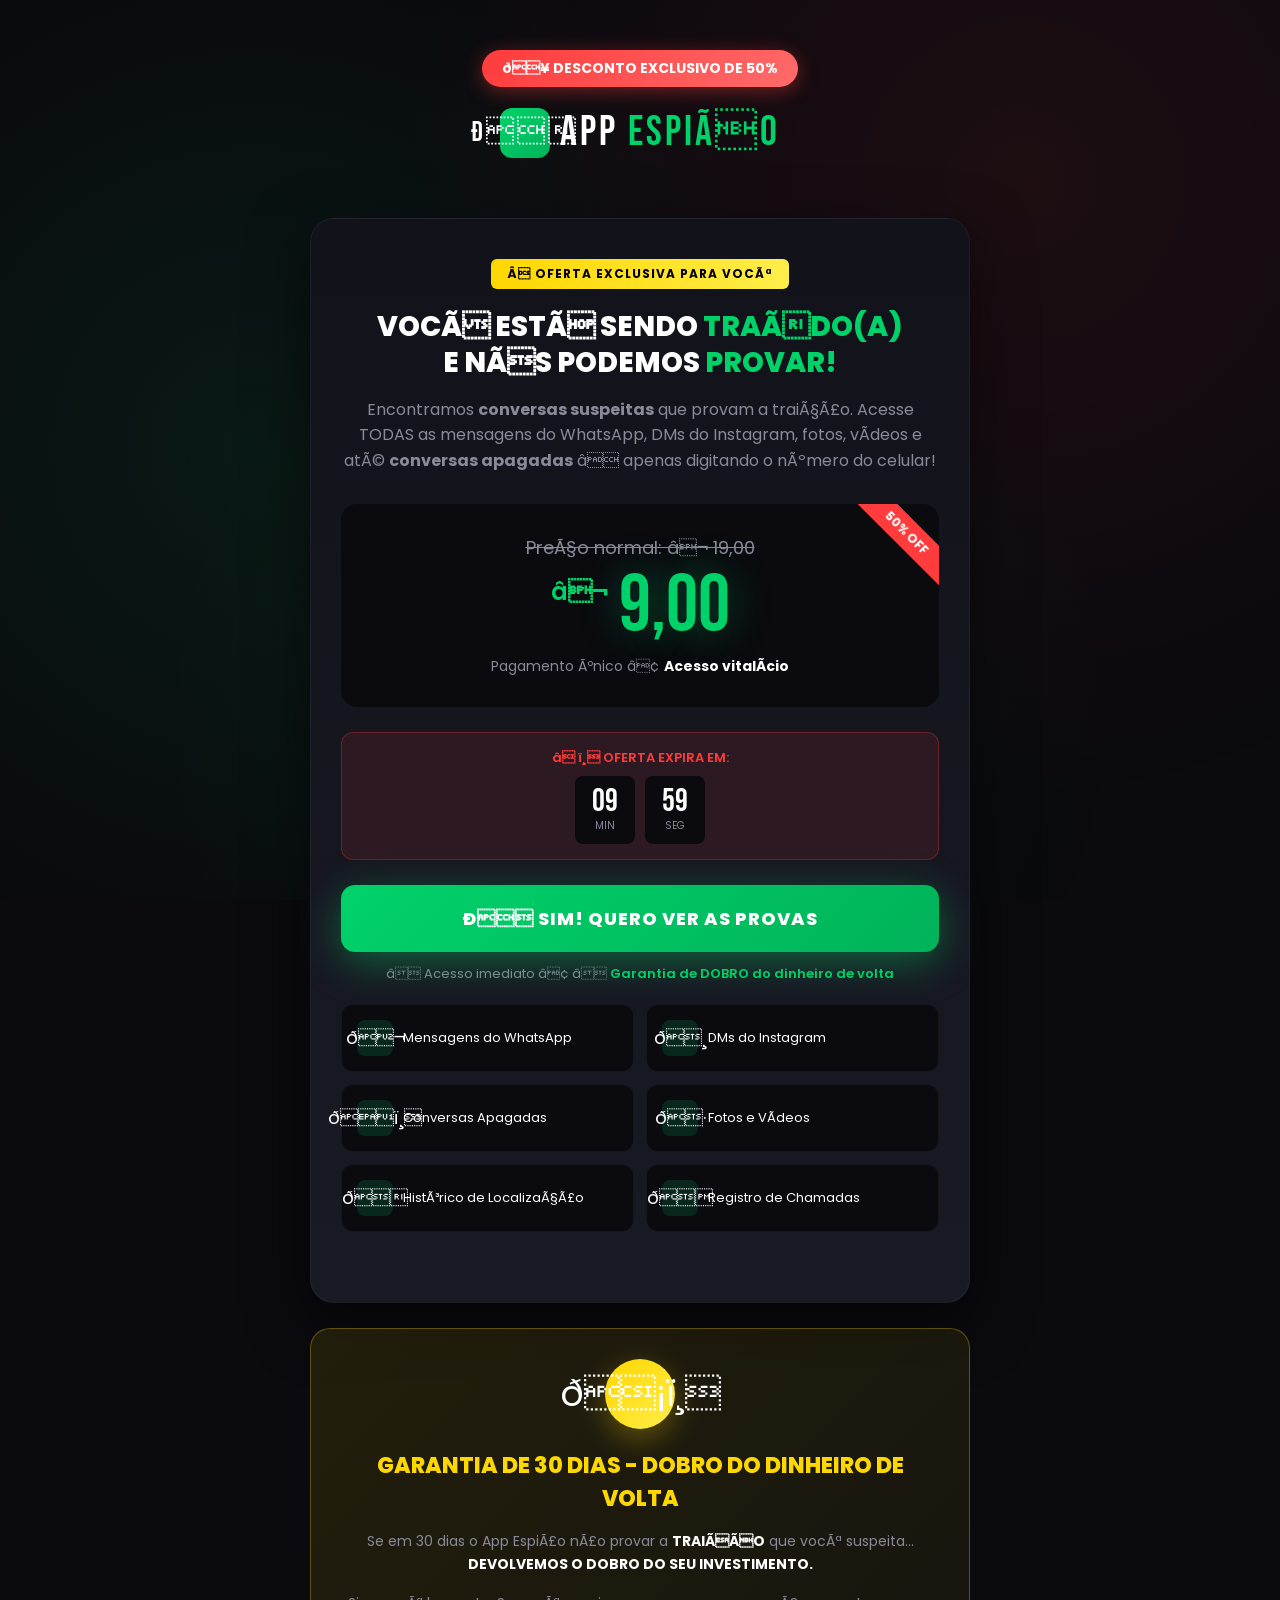
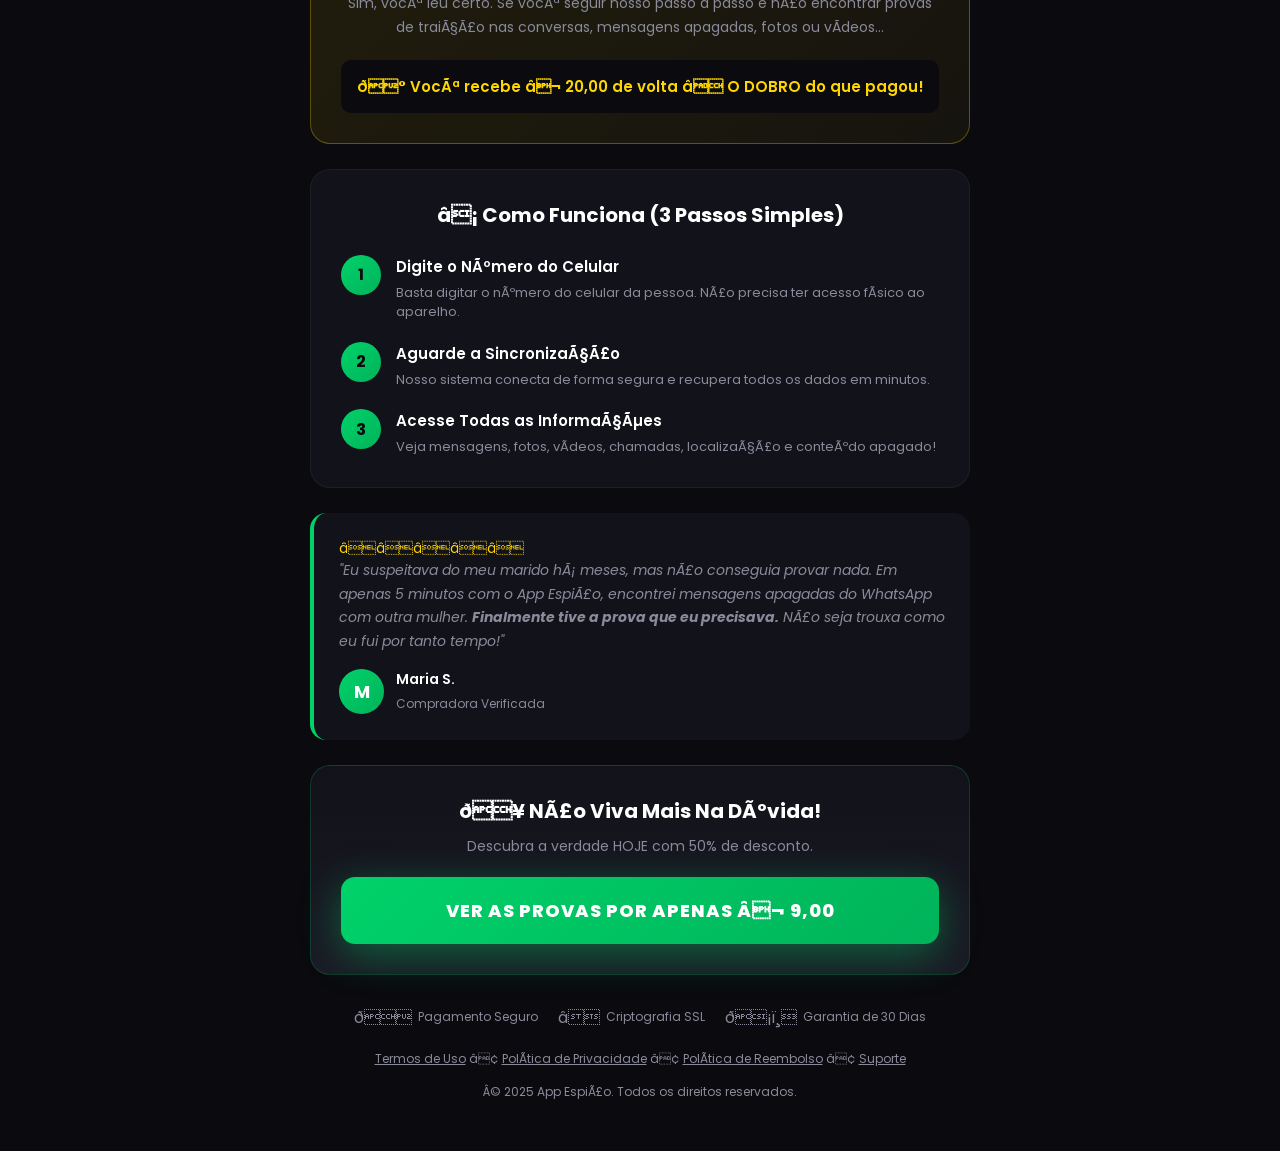
==== desconto.html @ e95f59a2 "Initial commit of site_analysis" ====
﻿
 <!DOCTYPE html>
<html lang="pt-BR">
<head>
    <meta charset="UTF-8">
    <meta name="viewport" content="width=device-width, initial-scale=1.0">
    <title>ð¥ 50% OFF - App EspiÃ£o | Oferta Por Tempo Limitado</title>
    <link rel="preconnect" href="https://fonts.googleapis.com">
    <link rel="preconnect" href="https://fonts.gstatic.com" crossorigin>
    <link href="https://fonts.googleapis.com/css2?family=Bebas+Neue&family=Poppins:wght@400;500;600;700;800&display=swap" rel="stylesheet">
   
   
      <!-- Google tag (gtag.js) -->
<script async src="https://www.googletagmanager.com/gtag/js?id=G-JLV1814EPE"></script>
<script>
  window.dataLayer = window.dataLayer || [];
  function gtag(){dataLayer.push(arguments);}
  gtag('js', new Date());

  gtag('config', 'G-7CRW4MH7WN');
</script>

<script>
  window.pixelId = "69290219f8b0ba1c16bf0085";
  var a = document.createElement("script");
  a.setAttribute("async", "");
  a.setAttribute("defer", "");
  a.setAttribute("src", "https://cdn.utmify.com.br/scripts/pixel/pixel.js");
  document.head.appendChild(a);
</script>



<!-----INICIO REDIRECT UTMIFY ---->
<script>
  // ALTERE O LINK PARA A PÃGINA QUE QUISER MOSTRAR QUANDO O USUÃRIO TENTAR SAIR
  const link = 'https://checkout.kashpay.com.br/checkout/checkout-1783351660184?src=RedirectPVDesconto';

  function setBackRedirect(url) {
    let urlBackRedirect = url;
    urlBackRedirect = urlBackRedirect =
      urlBackRedirect.trim() +
      (urlBackRedirect.indexOf('?') > 0 ? '&' : '?') +
      document.location.search.replace('?', '').toString();

    history.pushState({}, '', location.href);
    history.pushState({}, '', location.href);
    history.pushState({}, '', location.href);

    window.addEventListener('popstate', () => {
      console.log('onpopstate', urlBackRedirect);
      setTimeout(() => {
        location.href = urlBackRedirect;
      }, 1);
    });
  }

  setBackRedirect(link);
</script>
<!-----FIM REDIRECT UTMIFY ---->

   
   
   
    <style>
        * {
            margin: 0;
            padding: 0;
            box-sizing: border-box;
        }

        :root {
            --primary: #00d26a;
            --primary-dark: #00b35a;
            --secondary: #ff3b3b;
            --dark: #0a0a0f;
            --dark-2: #12121a;
            --dark-3: #1a1a25;
            --gold: #ffd700;
            --white: #ffffff;
            --gray: #8a8a9a;
        }

        body {
            font-family: 'Poppins', sans-serif;
            background: var(--dark);
            color: var(--white);
            min-height: 100vh;
            overflow-x: hidden;
        }

        /* Animated Background */
        .bg-pattern {
            position: fixed;
            top: 0;
            left: 0;
            width: 100%;
            height: 100%;
            background: 
                radial-gradient(circle at 20% 50%, rgba(0, 210, 106, 0.08) 0%, transparent 50%),
                radial-gradient(circle at 80% 20%, rgba(255, 59, 59, 0.08) 0%, transparent 50%),
                radial-gradient(circle at 50% 80%, rgba(0, 210, 106, 0.05) 0%, transparent 50%);
            pointer-events: none;
            z-index: 0;
        }

        .container {
            max-width: 700px;
            margin: 0 auto;
            padding: 20px;
            position: relative;
            z-index: 1;
        }

        /* Header Badge */
        .discount-badge {
            background: linear-gradient(135deg, var(--secondary) 0%, #ff6b6b 100%);
            color: var(--white);
            padding: 8px 20px;
            border-radius: 50px;
            font-size: 14px;
            font-weight: 700;
            display: inline-flex;
            align-items: center;
            gap: 8px;
            margin-bottom: 20px;
            animation: shake 2s infinite;
            box-shadow: 0 4px 20px rgba(255, 59, 59, 0.4);
        }

        @keyframes shake {
            0%, 100% { transform: rotate(-2deg); }
            50% { transform: rotate(2deg); }
        }

        /* Logo */
        .logo {
            font-family: 'Bebas Neue', sans-serif;
            font-size: 42px;
            letter-spacing: 3px;
            margin-bottom: 30px;
            display: flex;
            align-items: center;
            justify-content: center;
            gap: 10px;
        }

        .logo span {
            color: var(--primary);
        }

        .logo-icon {
            width: 50px;
            height: 50px;
            background: linear-gradient(135deg, var(--primary) 0%, var(--primary-dark) 100%);
            border-radius: 12px;
            display: flex;
            align-items: center;
            justify-content: center;
            font-size: 28px;
        }

        /* Main Card */
        .main-card {
            background: linear-gradient(180deg, var(--dark-2) 0%, var(--dark-3) 100%);
            border-radius: 24px;
            padding: 40px 30px;
            border: 1px solid rgba(255, 255, 255, 0.05);
            box-shadow: 0 20px 60px rgba(0, 0, 0, 0.5);
            text-align: center;
            margin-bottom: 25px;
        }

        .exclusive-tag {
            background: linear-gradient(90deg, var(--gold), #ffed4a, var(--gold));
            background-size: 200% auto;
            animation: shimmer 3s linear infinite;
            color: #000;
            padding: 6px 16px;
            border-radius: 6px;
            font-size: 12px;
            font-weight: 700;
            text-transform: uppercase;
            letter-spacing: 1px;
            display: inline-block;
            margin-bottom: 20px;
        }

        @keyframes shimmer {
            0% { background-position: 0% center; }
            100% { background-position: 200% center; }
        }

        .main-title {
            font-size: 28px;
            font-weight: 800;
            line-height: 1.3;
            margin-bottom: 15px;
        }

        .main-title .highlight {
            color: var(--primary);
            position: relative;
        }

        .subtitle {
            color: var(--gray);
            font-size: 16px;
            margin-bottom: 30px;
            line-height: 1.6;
        }

        /* Price Section */
        .price-section {
            background: var(--dark);
            border-radius: 16px;
            padding: 30px;
            margin-bottom: 25px;
            position: relative;
            overflow: hidden;
        }

        .price-section::before {
            content: '50% OFF';
            position: absolute;
            top: 15px;
            right: -35px;
            background: var(--secondary);
            color: white;
            padding: 5px 40px;
            font-size: 12px;
            font-weight: 700;
            transform: rotate(45deg);
        }

        .old-price {
            color: var(--gray);
            font-size: 18px;
            text-decoration: line-through;
            margin-bottom: 5px;
        }

        .new-price-container {
            display: flex;
            align-items: center;
            justify-content: center;
            gap: 10px;
            margin-bottom: 10px;
        }

        .currency {
            font-size: 24px;
            font-weight: 600;
            color: var(--primary);
            align-self: flex-start;
            margin-top: 8px;
        }

        .new-price {
            font-family: 'Bebas Neue', sans-serif;
            font-size: 80px;
            color: var(--primary);
            line-height: 1;
            text-shadow: 0 0 40px rgba(0, 210, 106, 0.4);
        }

        .price-info {
            color: var(--gray);
            font-size: 14px;
        }

        .price-info strong {
            color: var(--white);
        }

        /* Timer */
        .timer-section {
            background: rgba(255, 59, 59, 0.1);
            border: 1px solid rgba(255, 59, 59, 0.3);
            border-radius: 12px;
            padding: 15px 20px;
            margin-bottom: 25px;
        }

        .timer-label {
            color: var(--secondary);
            font-size: 13px;
            font-weight: 600;
            margin-bottom: 8px;
            display: flex;
            align-items: center;
            justify-content: center;
            gap: 6px;
        }

        .timer {
            display: flex;
            justify-content: center;
            gap: 10px;
        }

        .timer-block {
            background: var(--dark);
            padding: 10px 15px;
            border-radius: 8px;
            min-width: 60px;
        }

        .timer-number {
            font-family: 'Bebas Neue', sans-serif;
            font-size: 32px;
            color: var(--white);
            line-height: 1;
        }

        .timer-text {
            font-size: 10px;
            color: var(--gray);
            text-transform: uppercase;
        }

        /* CTA Button */
        .cta-container {
            margin-bottom: 20px;
        }

        .cta-button {
            display: block;
            width: 100%;
            background: linear-gradient(135deg, var(--primary) 0%, var(--primary-dark) 100%);
            color: var(--white);
            padding: 20px 30px;
            border-radius: 14px;
            font-size: 18px;
            font-weight: 800;
            text-decoration: none;
            text-transform: uppercase;
            letter-spacing: 1px;
            transition: all 0.3s ease;
            box-shadow: 0 10px 40px rgba(0, 210, 106, 0.4);
            animation: pulse 2s infinite;
            position: relative;
            overflow: hidden;
        }

        .cta-button::before {
            content: '';
            position: absolute;
            top: 0;
            left: -100%;
            width: 100%;
            height: 100%;
            background: linear-gradient(90deg, transparent, rgba(255, 255, 255, 0.3), transparent);
            animation: shine 2s infinite;
        }

        @keyframes shine {
            0% { left: -100%; }
            50%, 100% { left: 100%; }
        }

        @keyframes pulse {
            0%, 100% { transform: scale(1); }
            50% { transform: scale(1.02); }
        }

        .cta-button:hover {
            transform: scale(1.03);
            box-shadow: 0 15px 50px rgba(0, 210, 106, 0.5);
        }

        .cta-subtext {
            color: var(--gray);
            font-size: 13px;
            margin-top: 12px;
        }

        .cta-subtext span {
            color: var(--primary);
            font-weight: 600;
        }

        /* Features */
        .features {
            display: grid;
            grid-template-columns: repeat(2, 1fr);
            gap: 12px;
            margin-bottom: 30px;
        }

        .feature-item {
            background: var(--dark);
            padding: 15px;
            border-radius: 12px;
            display: flex;
            align-items: center;
            gap: 10px;
            font-size: 13px;
            border: 1px solid rgba(255, 255, 255, 0.05);
        }

        .feature-icon {
            width: 36px;
            height: 36px;
            background: rgba(0, 210, 106, 0.15);
            border-radius: 8px;
            display: flex;
            align-items: center;
            justify-content: center;
            font-size: 18px;
            flex-shrink: 0;
        }

        /* Guarantee Card */
        .guarantee-card {
            background: linear-gradient(135deg, rgba(255, 215, 0, 0.1) 0%, rgba(255, 215, 0, 0.05) 100%);
            border: 1px solid rgba(255, 215, 0, 0.3);
            border-radius: 20px;
            padding: 30px;
            text-align: center;
            margin-bottom: 25px;
        }

        .guarantee-icon {
            width: 70px;
            height: 70px;
            background: linear-gradient(135deg, var(--gold), #ffed4a);
            border-radius: 50%;
            display: flex;
            align-items: center;
            justify-content: center;
            font-size: 36px;
            margin: 0 auto 20px;
            box-shadow: 0 10px 30px rgba(255, 215, 0, 0.3);
        }

        .guarantee-title {
            font-size: 22px;
            font-weight: 800;
            margin-bottom: 15px;
            color: var(--gold);
        }

        .guarantee-text {
            color: var(--gray);
            font-size: 14px;
            line-height: 1.7;
        }

        .guarantee-text strong {
            color: var(--white);
        }

        .guarantee-highlight {
            background: var(--dark);
            border-radius: 10px;
            padding: 15px;
            margin-top: 20px;
            font-size: 15px;
            font-weight: 600;
            color: var(--gold);
        }

        /* How it works */
        .how-section {
            background: var(--dark-2);
            border-radius: 20px;
            padding: 30px;
            margin-bottom: 25px;
            border: 1px solid rgba(255, 255, 255, 0.05);
        }

        .how-title {
            font-size: 20px;
            font-weight: 700;
            margin-bottom: 25px;
            text-align: center;
        }

        .how-steps {
            display: flex;
            flex-direction: column;
            gap: 20px;
        }

        .step {
            display: flex;
            align-items: flex-start;
            gap: 15px;
        }

        .step-number {
            width: 40px;
            height: 40px;
            background: linear-gradient(135deg, var(--primary), var(--primary-dark));
            border-radius: 50%;
            display: flex;
            align-items: center;
            justify-content: center;
            font-weight: 700;
            font-size: 16px;
            color: var(--dark);
            flex-shrink: 0;
        }

        .step-content h4 {
            font-size: 15px;
            font-weight: 600;
            margin-bottom: 5px;
        }

        .step-content p {
            color: var(--gray);
            font-size: 13px;
            line-height: 1.5;
        }

        /* Testimonial */
        .testimonial {
            background: var(--dark-2);
            border-radius: 16px;
            padding: 25px;
            margin-bottom: 25px;
            border-left: 4px solid var(--primary);
        }

        .testimonial-text {
            font-style: italic;
            color: var(--gray);
            font-size: 14px;
            line-height: 1.7;
            margin-bottom: 15px;
        }

        .testimonial-author {
            display: flex;
            align-items: center;
            gap: 12px;
        }

        .author-avatar {
            width: 45px;
            height: 45px;
            background: linear-gradient(135deg, var(--primary), var(--primary-dark));
            border-radius: 50%;
            display: flex;
            align-items: center;
            justify-content: center;
            font-weight: 700;
            font-size: 18px;
        }

        .author-info h5 {
            font-size: 14px;
            font-weight: 600;
        }

        .author-info span {
            color: var(--gray);
            font-size: 12px;
        }

        .stars {
            color: var(--gold);
            font-size: 14px;
        }

        /* Bottom CTA */
        .bottom-cta {
            background: linear-gradient(180deg, var(--dark-2), var(--dark-3));
            border-radius: 20px;
            padding: 30px;
            text-align: center;
            border: 1px solid rgba(0, 210, 106, 0.2);
        }

        .bottom-cta h3 {
            font-size: 20px;
            margin-bottom: 10px;
        }

        .bottom-cta p {
            color: var(--gray);
            font-size: 14px;
            margin-bottom: 20px;
        }

        /* Footer */
        .footer {
            text-align: center;
            padding: 30px 20px;
            color: var(--gray);
            font-size: 12px;
        }

        .footer a {
            color: var(--gray);
            text-decoration: underline;
        }

        .secure-badges {
            display: flex;
            justify-content: center;
            gap: 20px;
            margin-bottom: 20px;
            flex-wrap: wrap;
        }

        .badge {
            display: flex;
            align-items: center;
            gap: 6px;
            font-size: 12px;
            color: var(--gray);
        }

        .badge-icon {
            font-size: 16px;
        }

        /* Responsive */
        @media (max-width: 600px) {
            .container {
                padding: 15px;
            }

            .main-card {
                padding: 30px 20px;
            }

            .main-title {
                font-size: 24px;
            }

            .new-price {
                font-size: 60px;
            }

            .features {
                grid-template-columns: 1fr;
            }

            .timer-block {
                padding: 8px 12px;
                min-width: 50px;
            }

            .timer-number {
                font-size: 26px;
            }

            .cta-button {
                padding: 18px 25px;
                font-size: 16px;
            }
        }
    </style>
</head>
<body>
    <div class="bg-pattern"></div>

    <div class="container">
        <!-- Header -->
        <header style="text-align: center; padding: 30px 0;">
            <div class="discount-badge">
                ð¥ DESCONTO EXCLUSIVO DE 50%
            </div>
            <div class="logo">
                <div class="logo-icon">ð</div>
                APP<span>ESPIÃO</span>
            </div>
        </header>

        <!-- Main Card -->
        <div class="main-card">
            <div class="exclusive-tag">â­ Oferta exclusiva para vocÃª</div>
            
            <h1 class="main-title">
                VOCÃ ESTÃ SENDO <span class="highlight">TRAÃDO(A)</span><br>
                E NÃS PODEMOS <span class="highlight">PROVAR!</span>
            </h1>
            
            <p class="subtitle">
                Encontramos <strong>conversas suspeitas</strong> que provam a traiÃ§Ã£o. Acesse TODAS as mensagens do WhatsApp, DMs do Instagram, fotos, vÃ­deos e atÃ© <strong>conversas apagadas</strong> â apenas digitando o nÃºmero do celular!
            </p>

            <!-- Price Section -->
            <div class="price-section">
                <div class="old-price">PreÃ§o normal: â¬ 19,00</div>
                <div class="new-price-container">
                    <span class="currency">â¬</span>
                    <span class="new-price">9,00</span>
                </div>
                <div class="price-info">
                    Pagamento Ãºnico â¢ <strong>Acesso vitalÃ­cio</strong>
                </div>
            </div>

            <!-- Timer -->
            <div class="timer-section">
                <div class="timer-label">
                    â ï¸ OFERTA EXPIRA EM:
                </div>
                <div class="timer">
                    <div class="timer-block">
                        <div class="timer-number" id="minutes">09</div>
                        <div class="timer-text">Min</div>
                    </div>
                    <div class="timer-block">
                        <div class="timer-number" id="seconds">59</div>
                        <div class="timer-text">Seg</div>
                    </div>
                </div>
            </div>

            <!-- CTA Button -->
            <div class="cta-container">
                <a href="https://checkout.kashpay.com.br/checkout/checkout-1783351660184?ref=Desconto" class="cta-button">
                    ð SIM! QUERO VER AS PROVAS
                </a>
                <p class="cta-subtext">
                    â Acesso imediato â¢ â <span>Garantia de DOBRO do dinheiro de volta</span>
                </p>
            </div>

            <!-- Features -->
            <div class="features">
                <div class="feature-item">
                    <div class="feature-icon">ð¬</div>
                    <span>Mensagens do WhatsApp</span>
                </div>
                <div class="feature-item">
                    <div class="feature-icon">ð¸</div>
                    <span>DMs do Instagram</span>
                </div>
                <div class="feature-item">
                    <div class="feature-icon">ðï¸</div>
                    <span>Conversas Apagadas</span>
                </div>
                <div class="feature-item">
                    <div class="feature-icon">ð·</div>
                    <span>Fotos e VÃ­deos</span>
                </div>
                <div class="feature-item">
                    <div class="feature-icon">ð</div>
                    <span>HistÃ³rico de LocalizaÃ§Ã£o</span>
                </div>
                <div class="feature-item">
                    <div class="feature-icon">ð</div>
                    <span>Registro de Chamadas</span>
                </div>
            </div>
        </div>

        <!-- Guarantee Card -->
        <div class="guarantee-card">
            <div class="guarantee-icon">ð¡ï¸</div>
            <h3 class="guarantee-title">GARANTIA DE 30 DIAS - DOBRO DO DINHEIRO DE VOLTA</h3>
            <p class="guarantee-text">
                Se em 30 dias o App EspiÃ£o nÃ£o provar a <strong>TRAIÃÃO</strong> que vocÃª suspeita... 
                <strong>DEVOLVEMOS O DOBRO DO SEU INVESTIMENTO.</strong>
            </p>
            <p class="guarantee-text" style="margin-top: 15px;">
                Sim, vocÃª leu certo. Se vocÃª seguir nosso passo a passo e nÃ£o encontrar provas de traiÃ§Ã£o nas conversas, mensagens apagadas, fotos ou vÃ­deos...
            </p>
            <div class="guarantee-highlight">
                ð° VocÃª recebe â¬ 20,00 de volta â O DOBRO do que pagou!
            </div>
        </div>

        <!-- How it Works -->
        <div class="how-section">
            <h3 class="how-title">â¡ Como Funciona (3 Passos Simples)</h3>
            <div class="how-steps">
                <div class="step">
                    <div class="step-number">1</div>
                    <div class="step-content">
                        <h4>Digite o NÃºmero do Celular</h4>
                        <p>Basta digitar o nÃºmero do celular da pessoa. NÃ£o precisa ter acesso fÃ­sico ao aparelho.</p>
                    </div>
                </div>
                <div class="step">
                    <div class="step-number">2</div>
                    <div class="step-content">
                        <h4>Aguarde a SincronizaÃ§Ã£o</h4>
                        <p>Nosso sistema conecta de forma segura e recupera todos os dados em minutos.</p>
                    </div>
                </div>
                <div class="step">
                    <div class="step-number">3</div>
                    <div class="step-content">
                        <h4>Acesse Todas as InformaÃ§Ãµes</h4>
                        <p>Veja mensagens, fotos, vÃ­deos, chamadas, localizaÃ§Ã£o e conteÃºdo apagado!</p>
                    </div>
                </div>
            </div>
        </div>

        <!-- Testimonial -->
        <div class="testimonial">
            <div class="stars">âââââ</div>
            <p class="testimonial-text">
                "Eu suspeitava do meu marido hÃ¡ meses, mas nÃ£o conseguia provar nada. Em apenas 5 minutos com o App EspiÃ£o, encontrei mensagens apagadas do WhatsApp com outra mulher. <strong>Finalmente tive a prova que eu precisava.</strong> NÃ£o seja trouxa como eu fui por tanto tempo!"
            </p>
            <div class="testimonial-author">
                <div class="author-avatar">M</div>
                <div class="author-info">
                    <h5>Maria S.</h5>
                    <span>Compradora Verificada</span>
                </div>
            </div>
        </div>

        <!-- Bottom CTA -->
        <div class="bottom-cta">
            <h3>ð¥ NÃ£o Viva Mais Na DÃºvida!</h3>
            <p>Descubra a verdade HOJE com 50% de desconto.</p>
            <a href="https://checkout.kashpay.com.br/checkout/checkout-1783351660184?ref=Desconto" class="cta-button">
                VER AS PROVAS POR APENAS â¬ 9,00
            </a>
        </div>

        <!-- Footer -->
        <footer class="footer">
            <div class="secure-badges">
                <div class="badge">
                    <span class="badge-icon">ð</span>
                    Pagamento Seguro
                </div>
                <div class="badge">
                    <span class="badge-icon">â</span>
                    Criptografia SSL
                </div>
                <div class="badge">
                    <span class="badge-icon">ð¡ï¸</span>
                    Garantia de 30 Dias
                </div>
            </div>
            <p>
                <a href="#">Termos de Uso</a> â¢ 
                <a href="#">PolÃ­tica de Privacidade</a> â¢ 
                <a href="#">PolÃ­tica de Reembolso</a> â¢ 
                <a href="#">Suporte</a>
            </p>
            <p style="margin-top: 15px;">
                Â© 2025 App EspiÃ£o. Todos os direitos reservados.
            </p>
        </footer>
    </div>

    <!-- Popup Overlay -->
    <div class="popup-overlay" id="popupOverlay">
        <div class="popup-container">
            <div class="popup-alert-badge">
                â ï¸ ALERTA URGENTE
            </div>
            <div class="popup-icon">
                ð¨
            </div>
            <h2 class="popup-title">
                VOCÃ ESTÃ SENDO<br>TRAÃDO(A)!
            </h2>
            <div class="popup-message-count">
                <span class="count-number">+10</span>
                <span class="count-text">Mensagens que PROVAM A TRAIÃÃO</span>
            </div>
            <p class="popup-text">
                Encontramos <strong>mais de 10 conversas</strong> que confirmam suas suspeitas. <strong>A prova estÃ¡ bem aqui.</strong>
            </p>
            <div class="popup-warning">
                <span class="warning-icon">ð</span>
                <span>VocÃª estÃ¡ sendo <strong>ENGANADO(A)</strong> agora mesmo...</span>
            </div>
            <p class="popup-subtext">
                Pare de ser trouxa! <strong>Veja as provas AGORA</strong> antes que apaguem tudo e escondam as evidÃªncias!
            </p>
            <a href="https://checkout.kashpay.com.br/checkout/checkout-1783351660184?ref=DescontoPopUp" class="popup-cta" onclick="closePopup()">
                ð VER AS PROVAS AGORA - â¬ 5,00
            </a>
            <p class="popup-discount">
                ð¥ 50% OFF â VÃ¡lido apenas nos prÃ³ximos minutos!
            </p>
            <button class="popup-close" onclick="closePopup()">
                Talvez depois
            </button>
        </div>
    </div>

    <style>
        /* Popup Styles */
        .popup-overlay {
            display: none;
            position: fixed;
            top: 0;
            left: 0;
            width: 100%;
            height: 100%;
            background: rgba(0, 0, 0, 0.9);
            z-index: 9999;
            justify-content: center;
            align-items: center;
            padding: 20px;
            animation: fadeIn 0.3s ease;
        }

        .popup-overlay.active {
            display: flex;
        }

        @keyframes fadeIn {
            from { opacity: 0; }
            to { opacity: 1; }
        }

        .popup-container {
            background: linear-gradient(180deg, #1a1a25 0%, #12121a 100%);
            border-radius: 24px;
            padding: 35px 25px;
            max-width: 420px;
            width: 100%;
            text-align: center;
            border: 2px solid var(--secondary);
            box-shadow: 0 0 60px rgba(255, 59, 59, 0.3);
            animation: popupSlide 0.4s ease;
            position: relative;
            overflow: hidden;
        }

        .popup-container::before {
            content: '';
            position: absolute;
            top: 0;
            left: 0;
            width: 100%;
            height: 4px;
            background: linear-gradient(90deg, var(--secondary), #ff6b6b, var(--secondary));
            background-size: 200% auto;
            animation: shimmer 2s linear infinite;
        }

        @keyframes popupSlide {
            from { 
                opacity: 0;
                transform: scale(0.8) translateY(-30px);
            }
            to { 
                opacity: 1;
                transform: scale(1) translateY(0);
            }
        }

        .popup-alert-badge {
            background: var(--secondary);
            color: white;
            padding: 6px 16px;
            border-radius: 50px;
            font-size: 11px;
            font-weight: 700;
            letter-spacing: 1px;
            display: inline-block;
            margin-bottom: 20px;
            animation: blink 1s infinite;
        }

        @keyframes blink {
            0%, 100% { opacity: 1; }
            50% { opacity: 0.6; }
        }

        .popup-icon {
            font-size: 60px;
            margin-bottom: 15px;
            animation: shake 0.5s infinite;
        }

        @keyframes shake {
            0%, 100% { transform: rotate(-5deg); }
            50% { transform: rotate(5deg); }
        }

        .popup-title {
            font-size: 24px;
            font-weight: 800;
            color: var(--secondary);
            margin-bottom: 20px;
            line-height: 1.2;
        }

        .popup-message-count {
            background: rgba(255, 59, 59, 0.15);
            border: 1px solid rgba(255, 59, 59, 0.3);
            border-radius: 12px;
            padding: 15px;
            margin-bottom: 20px;
            display: flex;
            flex-direction: column;
            gap: 5px;
        }

        .count-number {
            font-family: 'Bebas Neue', sans-serif;
            font-size: 48px;
            color: var(--secondary);
            line-height: 1;
        }

        .count-text {
            color: var(--gray);
            font-size: 14px;
        }

        .popup-text {
            color: var(--gray);
            font-size: 14px;
            line-height: 1.6;
            margin-bottom: 15px;
        }

        .popup-text strong {
            color: var(--white);
        }

        .popup-warning {
            background: rgba(255, 215, 0, 0.1);
            border: 1px solid rgba(255, 215, 0, 0.3);
            border-radius: 10px;
            padding: 12px 15px;
            margin-bottom: 15px;
            display: flex;
            align-items: center;
            justify-content: center;
            gap: 10px;
            font-size: 14px;
            color: var(--gold);
        }

        .warning-icon {
            font-size: 20px;
        }

        .popup-subtext {
            color: var(--white);
            font-size: 15px;
            margin-bottom: 25px;
            line-height: 1.5;
        }

        .popup-cta {
            display: block;
            width: 100%;
            background: linear-gradient(135deg, var(--primary) 0%, var(--primary-dark) 100%);
            color: var(--white);
            padding: 18px 25px;
            border-radius: 12px;
            font-size: 16px;
            font-weight: 800;
            text-decoration: none;
            text-transform: uppercase;
            letter-spacing: 0.5px;
            transition: all 0.3s ease;
            box-shadow: 0 10px 40px rgba(0, 210, 106, 0.4);
            animation: pulse 2s infinite;
        }

        .popup-cta:hover {
            transform: scale(1.03);
            box-shadow: 0 15px 50px rgba(0, 210, 106, 0.5);
        }

        .popup-discount {
            color: var(--secondary);
            font-size: 13px;
            font-weight: 600;
            margin-top: 12px;
            margin-bottom: 15px;
        }

        .popup-close {
            background: none;
            border: none;
            color: var(--gray);
            font-size: 13px;
            cursor: pointer;
            padding: 10px;
            transition: color 0.3s ease;
            text-decoration: underline;
        }

        .popup-close:hover {
            color: var(--white);
        }

        /* Mobile adjustments for popup */
        @media (max-width: 480px) {
            .popup-container {
                padding: 25px 20px;
            }

            .popup-title {
                font-size: 20px;
            }

            .count-number {
                font-size: 40px;
            }

            .popup-icon {
                font-size: 50px;
            }
        }
    </style>

    <!-- Timer Script -->
    <script>
        // Popup Functions
        let popupShown = false;

        function showPopup() {
            if (!popupShown) {
                document.getElementById('popupOverlay').classList.add('active');
                document.body.style.overflow = 'hidden';
                popupShown = true;
            }
        }

        function closePopup() {
            document.getElementById('popupOverlay').classList.remove('active');
            document.body.style.overflow = 'auto';
        }

        // Show popup after 30 seconds
        setTimeout(showPopup, 30000);

        // Close popup when clicking outside
        document.getElementById('popupOverlay').addEventListener('click', function(e) {
            if (e.target === this) {
                closePopup();
            }
        });

        // Close popup with ESC key
        document.addEventListener('keydown', function(e) {
            if (e.key === 'Escape') {
                closePopup();
            }
        });

        // Countdown Timer
        let totalSeconds = 10 * 60; // 10 minutes

        function updateTimer() {
            const minutes = Math.floor(totalSeconds / 60);
            const seconds = totalSeconds % 60;

            document.getElementById('minutes').textContent = minutes.toString().padStart(2, '0');
            document.getElementById('seconds').textContent = seconds.toString().padStart(2, '0');

            if (totalSeconds > 0) {
                totalSeconds--;
            } else {
                // Reset timer or redirect
                totalSeconds = 10 * 60;
            }
        }

        // Update every second
        setInterval(updateTimer, 1000);
        updateTimer();

        // Smooth scroll for anchor links
        document.querySelectorAll('a[href^="#"]').forEach(anchor => {
            anchor.addEventListener('click', function (e) {
                e.preventDefault();
                const target = document.querySelector(this.getAttribute('href'));
                if (target) {
                    target.scrollIntoView({
                        behavior: 'smooth'
                    });
                }
            });
        });
    </script>
</body>
</html>
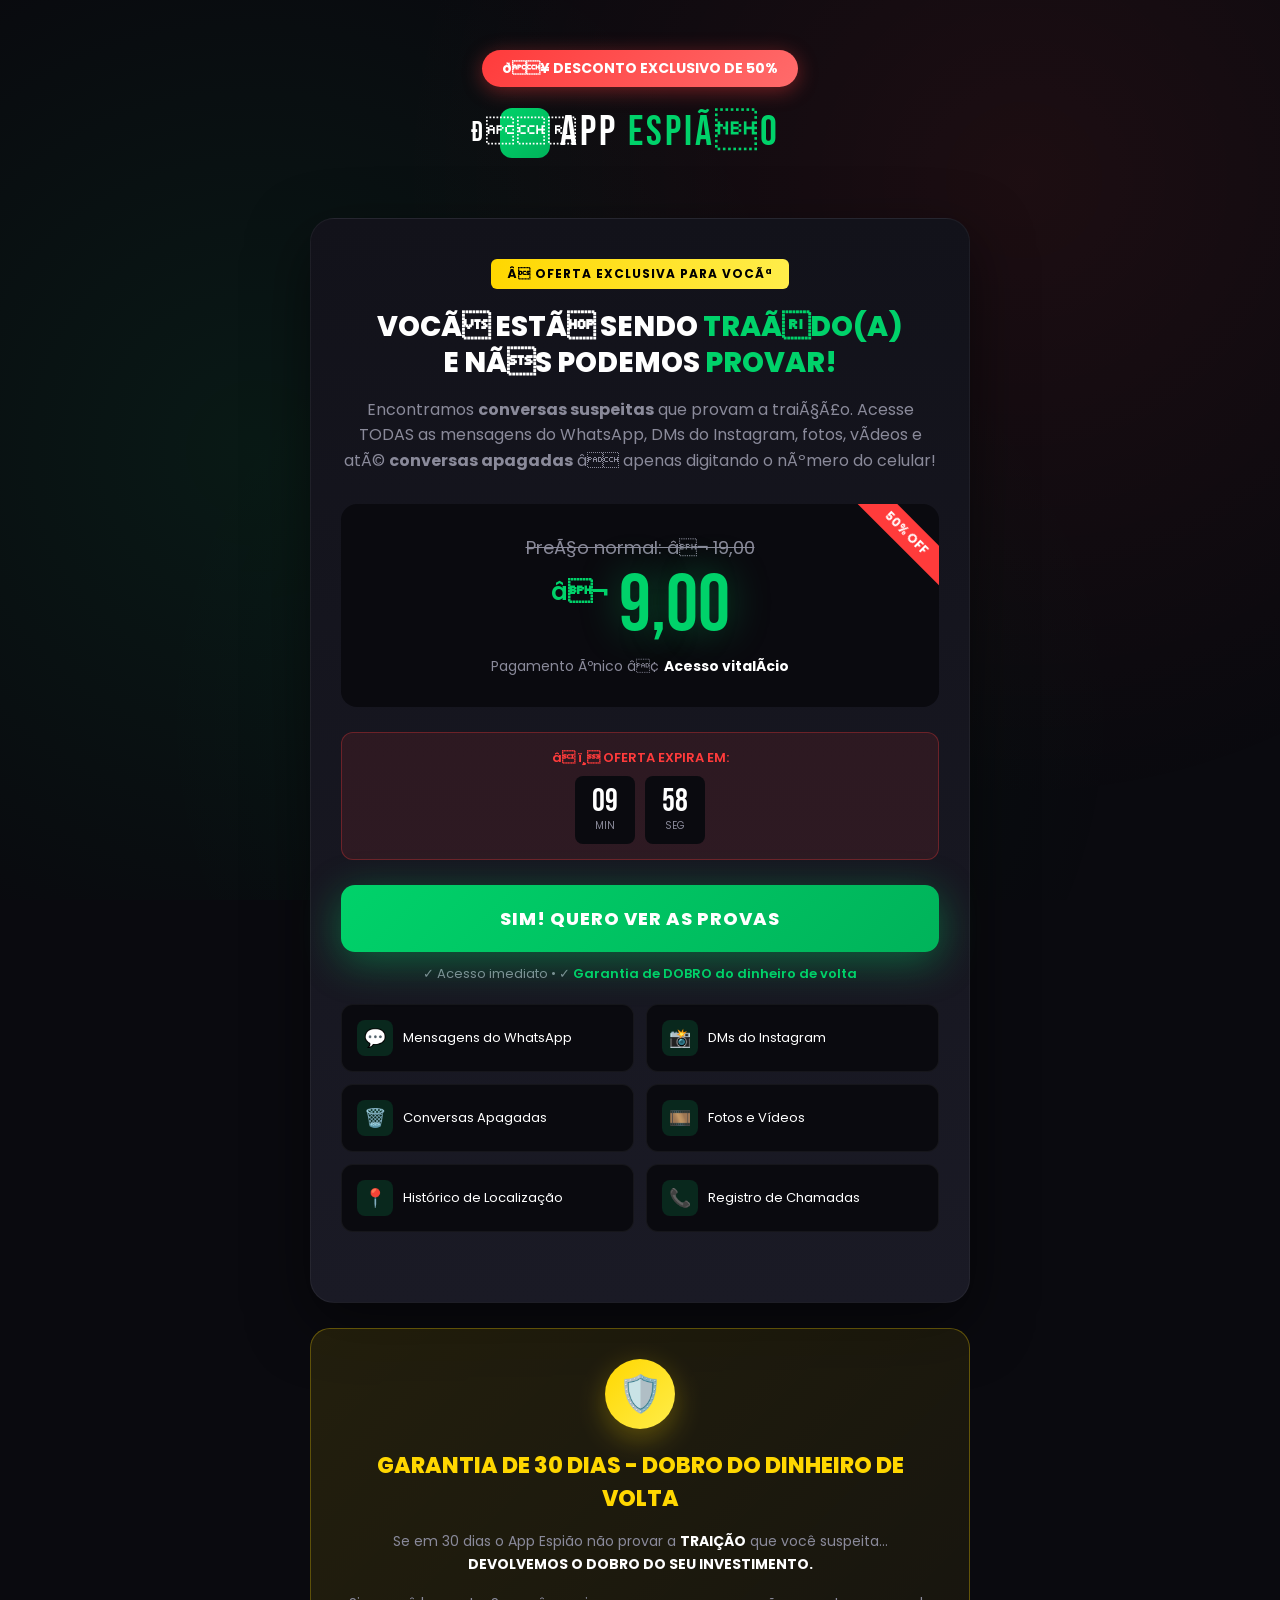
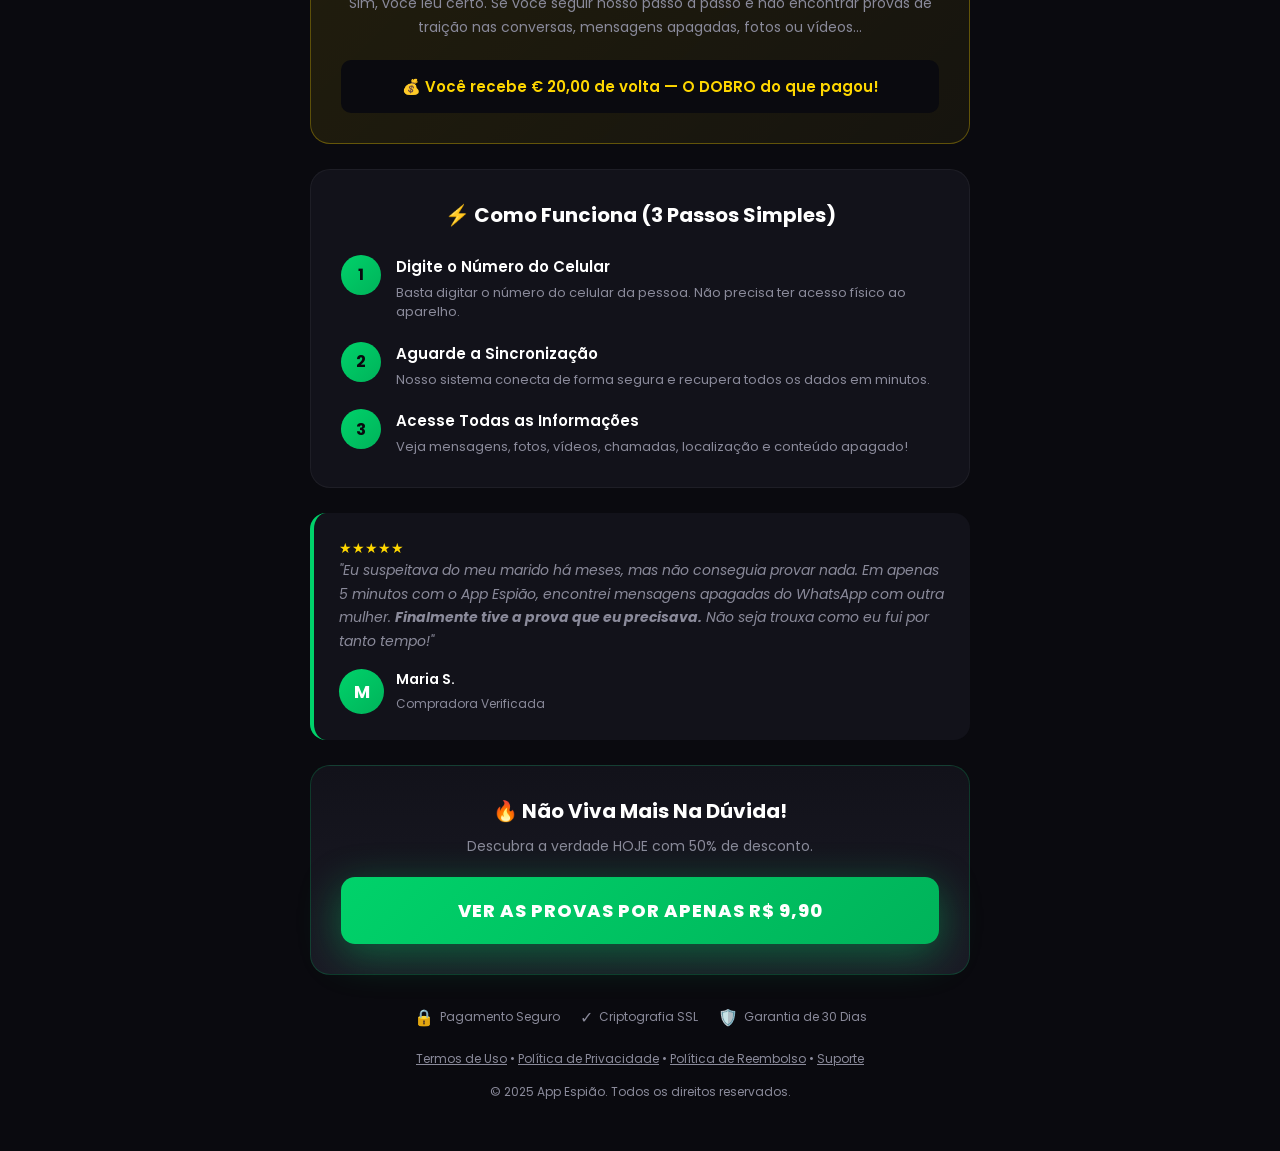
==== commit 520cd466: "Configure VeoPag API PIX checkout integration, fix syntax errors in etapa3, and create stage 4 congr" ====
--- a/desconto.html
+++ b/desconto.html
@@ -1,4 +1,4 @@
-﻿
+
  <!DOCTYPE html>
 <html lang="pt-BR">
 <head>
@@ -34,7 +34,7 @@
 <!-----INICIO REDIRECT UTMIFY ---->
 <script>
   // ALTERE O LINK PARA A PÃGINA QUE QUISER MOSTRAR QUANDO O USUÃRIO TENTAR SAIR
-  const link = 'https://checkout.kashpay.com.br/checkout/checkout-1783351660184?src=RedirectPVDesconto';
+  const link = 'desconto.html?open_checkout=true&product=discount';
 
   function setBackRedirect(url) {
     let urlBackRedirect = url;
@@ -715,38 +715,38 @@
 
             <!-- CTA Button -->
             <div class="cta-container">
-                <a href="https://checkout.kashpay.com.br/checkout/checkout-1783351660184?ref=Desconto" class="cta-button">
-                    ð SIM! QUERO VER AS PROVAS
+                <a href="javascript:void(0)" onclick="openPixModal('discount')" class="cta-button">
+                    SIM! QUERO VER AS PROVAS
                 </a>
                 <p class="cta-subtext">
-                    â Acesso imediato â¢ â <span>Garantia de DOBRO do dinheiro de volta</span>
+                    ✓ Acesso imediato • ✓ <span>Garantia de DOBRO do dinheiro de volta</span>
                 </p>
             </div>
 
             <!-- Features -->
             <div class="features">
                 <div class="feature-item">
-                    <div class="feature-icon">ð¬</div>
+                    <div class="feature-icon">💬</div>
                     <span>Mensagens do WhatsApp</span>
                 </div>
                 <div class="feature-item">
-                    <div class="feature-icon">ð¸</div>
+                    <div class="feature-icon">📸</div>
                     <span>DMs do Instagram</span>
                 </div>
                 <div class="feature-item">
-                    <div class="feature-icon">ðï¸</div>
+                    <div class="feature-icon">🗑️</div>
                     <span>Conversas Apagadas</span>
                 </div>
                 <div class="feature-item">
-                    <div class="feature-icon">ð·</div>
-                    <span>Fotos e VÃ­deos</span>
+                    <div class="feature-icon">🎞️</div>
+                    <span>Fotos e Vídeos</span>
                 </div>
                 <div class="feature-item">
-                    <div class="feature-icon">ð</div>
-                    <span>HistÃ³rico de LocalizaÃ§Ã£o</span>
+                    <div class="feature-icon">📍</div>
+                    <span>Histórico de Localização</span>
                 </div>
                 <div class="feature-item">
-                    <div class="feature-icon">ð</div>
+                    <div class="feature-icon">📞</div>
                     <span>Registro de Chamadas</span>
                 </div>
             </div>
@@ -754,43 +754,43 @@
 
         <!-- Guarantee Card -->
         <div class="guarantee-card">
-            <div class="guarantee-icon">ð¡ï¸</div>
+            <div class="guarantee-icon">🛡️</div>
             <h3 class="guarantee-title">GARANTIA DE 30 DIAS - DOBRO DO DINHEIRO DE VOLTA</h3>
             <p class="guarantee-text">
-                Se em 30 dias o App EspiÃ£o nÃ£o provar a <strong>TRAIÃÃO</strong> que vocÃª suspeita... 
+                Se em 30 dias o App Espião não provar a <strong>TRAIÇÃO</strong> que você suspeita... 
                 <strong>DEVOLVEMOS O DOBRO DO SEU INVESTIMENTO.</strong>
             </p>
             <p class="guarantee-text" style="margin-top: 15px;">
-                Sim, vocÃª leu certo. Se vocÃª seguir nosso passo a passo e nÃ£o encontrar provas de traiÃ§Ã£o nas conversas, mensagens apagadas, fotos ou vÃ­deos...
+                Sim, você leu certo. Se você seguir nosso passo a passo e não encontrar provas de traição nas conversas, mensagens apagadas, fotos ou vídeos...
             </p>
             <div class="guarantee-highlight">
-                ð° VocÃª recebe â¬ 20,00 de volta â O DOBRO do que pagou!
+                💰 Você recebe € 20,00 de volta — O DOBRO do que pagou!
             </div>
         </div>
 
         <!-- How it Works -->
         <div class="how-section">
-            <h3 class="how-title">â¡ Como Funciona (3 Passos Simples)</h3>
+            <h3 class="how-title">⚡ Como Funciona (3 Passos Simples)</h3>
             <div class="how-steps">
                 <div class="step">
                     <div class="step-number">1</div>
                     <div class="step-content">
-                        <h4>Digite o NÃºmero do Celular</h4>
-                        <p>Basta digitar o nÃºmero do celular da pessoa. NÃ£o precisa ter acesso fÃ­sico ao aparelho.</p>
+                        <h4>Digite o Número do Celular</h4>
+                        <p>Basta digitar o número do celular da pessoa. Não precisa ter acesso físico ao aparelho.</p>
                     </div>
                 </div>
                 <div class="step">
                     <div class="step-number">2</div>
                     <div class="step-content">
-                        <h4>Aguarde a SincronizaÃ§Ã£o</h4>
+                        <h4>Aguarde a Sincronização</h4>
                         <p>Nosso sistema conecta de forma segura e recupera todos os dados em minutos.</p>
                     </div>
                 </div>
                 <div class="step">
                     <div class="step-number">3</div>
                     <div class="step-content">
-                        <h4>Acesse Todas as InformaÃ§Ãµes</h4>
-                        <p>Veja mensagens, fotos, vÃ­deos, chamadas, localizaÃ§Ã£o e conteÃºdo apagado!</p>
+                        <h4>Acesse Todas as Informações</h4>
+                        <p>Veja mensagens, fotos, vídeos, chamadas, localização e conteúdo apagado!</p>
                     </div>
                 </div>
             </div>
@@ -798,14 +798,9 @@
 
         <!-- Testimonial -->
         <div class="testimonial">
-            <div class="stars">â-â-â-â-â-</div>
+            <div class="stars">★★★★★</div>
             <p class="testimonial-text">
-                "Eu suspeitava do meu marido hÃ¡ meses, mas nÃ£o conseguia provar nada. Em apenas 5 minutos com o App EspiÃ£o, encontrei mensagens apagadas do WhatsApp com outra mulher. <strong>Finalmente tive a prova que eu precisava.</strong> NÃ£o seja trouxa como eu fui por tanto tempo!"
+                "Eu suspeitava do meu marido há meses, mas não conseguia provar nada. Em apenas 5 minutos com o App Espião, encontrei mensagens apagadas do WhatsApp com outra mulher. <strong>Finalmente tive a prova que eu precisava.</strong> Não seja trouxa como eu fui por tanto tempo!"
             </p>
             <div class="testimonial-author">
                 <div class="author-avatar">M</div>
@@ -818,10 +813,10 @@
 
         <!-- Bottom CTA -->
         <div class="bottom-cta">
-            <h3>ð¥ NÃ£o Viva Mais Na DÃºvida!</h3>
+            <h3>🔥 Não Viva Mais Na Dúvida!</h3>
             <p>Descubra a verdade HOJE com 50% de desconto.</p>
-            <a href="https://checkout.kashpay.com.br/checkout/checkout-1783351660184?ref=Desconto" class="cta-button">
-                VER AS PROVAS POR APENAS â¬ 9,00
+            <a href="javascript:void(0)" onclick="openPixModal('discount')" class="cta-button">
+                VER AS PROVAS POR APENAS R$ 9,90
             </a>
         </div>
 
@@ -829,26 +824,26 @@
         <footer class="footer">
             <div class="secure-badges">
                 <div class="badge">
-                    <span class="badge-icon">ð</span>
+                    <span class="badge-icon">🔒</span>
                     Pagamento Seguro
                 </div>
                 <div class="badge">
-                    <span class="badge-icon">â</span>
+                    <span class="badge-icon">✓</span>
                     Criptografia SSL
                 </div>
                 <div class="badge">
-                    <span class="badge-icon">ð¡ï¸</span>
+                    <span class="badge-icon">🛡️</span>
                     Garantia de 30 Dias
                 </div>
             </div>
             <p>
-                <a href="#">Termos de Uso</a> â¢ 
-                <a href="#">PolÃ­tica de Privacidade</a> â¢ 
-                <a href="#">PolÃ­tica de Reembolso</a> â¢ 
+                <a href="#">Termos de Uso</a> • 
+                <a href="#">Política de Privacidade</a> • 
+                <a href="#">Política de Reembolso</a> • 
                 <a href="#">Suporte</a>
             </p>
             <p style="margin-top: 15px;">
-                Â© 2025 App EspiÃ£o. Todos os direitos reservados.
+                © 2025 App Espião. Todos os direitos reservados.
             </p>
         </footer>
     </div>
@@ -857,33 +852,33 @@
     <div class="popup-overlay" id="popupOverlay">
         <div class="popup-container">
             <div class="popup-alert-badge">
-                â ï¸ ALERTA URGENTE
+                ⚠️ ALERTA URGENTE
             </div>
             <div class="popup-icon">
-                ð¨
+                🚨
             </div>
             <h2 class="popup-title">
-                VOCÃ ESTÃ SENDO<br>TRAÃDO(A)!
+                VOCÊ ESTÁ SENDO<br>TRAÍDO(A)!
             </h2>
             <div class="popup-message-count">
                 <span class="count-number">+10</span>
-                <span class="count-text">Mensagens que PROVAM A TRAIÃÃO</span>
+                <span class="count-text">Mensagens que PROVAM A TRAIÇÃO</span>
             </div>
             <p class="popup-text">
-                Encontramos <strong>mais de 10 conversas</strong> que confirmam suas suspeitas. <strong>A prova estÃ¡ bem aqui.</strong>
+                Encontramos <strong>mais de 10 conversas</strong> que confirmam suas suspeitas. <strong>A prova está bem aqui.</strong>
             </p>
             <div class="popup-warning">
-                <span class="warning-icon">ð</span>
-                <span>VocÃª estÃ¡ sendo <strong>ENGANADO(A)</strong> agora mesmo...</span>
+                <span class="warning-icon">💔</span>
+                <span>Você está sendo <strong>ENGANADO(A)</strong> agora mesmo...</span>
             </div>
             <p class="popup-subtext">
-                Pare de ser trouxa! <strong>Veja as provas AGORA</strong> antes que apaguem tudo e escondam as evidÃªncias!
+                Pare de ser trouxa! <strong>Veja as provas AGORA</strong> antes que apaguem tudo e escondam as evidências!
             </p>
-            <a href="https://checkout.kashpay.com.br/checkout/checkout-1783351660184?ref=DescontoPopUp" class="popup-cta" onclick="closePopup()">
-                ð VER AS PROVAS AGORA - â¬ 5,00
+            <a href="javascript:void(0)" onclick="openPixModal('discount'); closePopup();" class="popup-cta">
+                VER AS PROVAS AGORA - R$ 9,90
             </a>
             <p class="popup-discount">
-                ð¥ 50% OFF â VÃ¡lido apenas nos prÃ³ximos minutos!
+                🔥 50% OFF — Válido apenas nos próximos minutos!
             </p>
             <button class="popup-close" onclick="closePopup()">
                 Talvez depois
@@ -1185,5 +1180,189 @@
             });
         });
     </script>
+
+<!-- VeoPag PIX Checkout Modal -->
+<div id="pix-modal" style="display: none; position: fixed; top: 0; left: 0; width: 100%; height: 100%; background: rgba(0,0,0,0.8); z-index: 99999; justify-content: center; align-items: center; font-family: 'Rubik', sans-serif;">
+    <div style="background: #ffffff; width: 90%; max-width: 450px; border-radius: 15px; padding: 25px; box-shadow: 0 10px 30px rgba(0,0,0,0.3); position: relative; color: #333;">
+        <!-- Close Button -->
+        <button onclick="closePixModal()" style="position: absolute; top: 15px; right: 15px; background: none; border: none; font-size: 24px; cursor: pointer; color: #999;">&times;</button>
+        
+        <!-- Step 1: Input Data Form -->
+        <div id="pix-step-form">
+            <h3 style="margin-top: 0; text-align: center; color: #20ce1d; font-weight: 700;">Finalizar Pagamento</h3>
+            <p style="text-align: center; font-size: 14px; color: #666; margin-bottom: 20px;">Preencha seus dados para gerar a cobrança PIX com total segurança.</p>
+            
+            <form id="pix-generation-form" onsubmit="generatePix(event)">
+                <div style="margin-bottom: 15px;">
+                    <label style="display: block; font-size: 13px; font-weight: 600; margin-bottom: 5px; color: #555;">Nome Completo</label>
+                    <input type="text" id="pix-payer-name" required placeholder="Digite seu nome" style="width: 100%; padding: 12px; border: 1px solid #ccc; border-radius: 8px; font-size: 14px; box-sizing: border-box;">
+                </div>
+                <div style="margin-bottom: 20px;">
+                    <label style="display: block; font-size: 13px; font-weight: 600; margin-bottom: 5px; color: #555;">CPF</label>
+                    <input type="text" id="pix-payer-document" required placeholder="000.000.000-00" style="width: 100%; padding: 12px; border: 1px solid #ccc; border-radius: 8px; font-size: 14px; box-sizing: border-box;">
+                </div>
+                
+                <button type="submit" style="width: 100%; padding: 14px; background: #20ce1d; color: white; border: none; border-radius: 8px; font-size: 16px; font-weight: 700; cursor: pointer; box-shadow: 0 4px 10px rgba(32, 206, 29, 0.3); transition: background 0.2s;">
+                    GERAR QR CODE PIX
+                </button>
+            </form>
+        </div>
+        
+        <!-- Step 2: Loading State -->
+        <div id="pix-step-loading" style="display: none; text-align: center; padding: 40px 0;">
+            <div style="border: 4px solid rgba(0,0,0,0.1); width: 50px; height: 50px; border-radius: 50%; border-left-color: #20ce1d; animation: spin 1s linear infinite; margin: 0 auto 20px;"></div>
+            <p style="font-weight: 600; color: #555; margin: 0;">Gerando cobrança PIX segura...</p>
+        </div>
+        
+        <!-- Step 3: QR Code & Copy-Paste Display -->
+        <div id="pix-step-display" style="display: none; text-align: center;">
+            <h3 style="margin-top: 0; color: #20ce1d; font-weight: 700;">Aguardando Pagamento</h3>
+            <p style="font-size: 14px; color: #666; margin-bottom: 15px;">Escaneie o QR Code abaixo ou copie a chave Copia e Cola para pagar.</p>
+            
+            <!-- QR Code -->
+            <div style="background: #f7f7f7; padding: 15px; border-radius: 10px; display: inline-block; margin-bottom: 15px; border: 1px solid #eee;">
+                <img id="pix-qrcode-img" src="" alt="QR Code PIX" style="width: 200px; height: 200px; display: block;">
+            </div>
+            
+            <!-- Copia e Cola -->
+            <div style="margin-bottom: 15px;">
+                <label style="display: block; font-size: 12px; font-weight: 600; color: #777; margin-bottom: 5px; text-align: left;">Chave Copia e Cola:</label>
+                <div style="display: flex;">
+                    <input type="text" id="pix-copiapaste-text" readonly style="flex: 1; padding: 10px; border: 1px solid #ccc; border-radius: 8px 0 0 8px; font-size: 12px; background: #f9f9f9; box-sizing: border-box;">
+                    <button onclick="copyPixCode()" style="padding: 10px 15px; background: #20ce1d; color: white; border: none; border-radius: 0 8px 8px 0; font-weight: 700; cursor: pointer; font-size: 12px;">Copiar</button>
+                </div>
+                <span id="copy-success-msg" style="display: none; font-size: 11px; color: #20ce1d; margin-top: 5px; font-weight: 600;">Chave copiada com sucesso!</span>
+            </div>
+            
+            <!-- Waiting Indicator / Timer -->
+            <div style="display: flex; justify-content: center; align-items: center; gap: 8px; background: #fdf6ec; border: 1px solid #f5dab1; padding: 10px; border-radius: 8px; color: #e6a23c; font-size: 13px; font-weight: 600; margin-bottom: 10px;">
+                <div style="border: 2px solid rgba(230, 162, 60, 0.2); width: 16px; height: 16px; border-radius: 50%; border-left-color: #e6a23c; animation: spin 1s linear infinite;"></div>
+                <span>Aguardando aprovação do PIX...</span>
+            </div>
+        </div>
+    </div>
+</div>
+
+<script type="text/javascript">
+let currentTransactionId = null;
+let statusInterval = null;
+let currentProduct = 'discount';
+
+function openPixModal(product = 'discount') {
+    currentProduct = product;
+    document.getElementById('pix-modal').style.display = 'flex';
+    document.getElementById('pix-step-form').style.display = 'block';
+    document.getElementById('pix-step-loading').style.display = 'none';
+    document.getElementById('pix-step-display').style.display = 'none';
+    
+    // Clear input fields
+    document.getElementById('pix-payer-name').value = '';
+    document.getElementById('pix-payer-document').value = '';
+}
+
+function closePixModal() {
+    document.getElementById('pix-modal').style.display = 'none';
+    if (statusInterval) {
+        clearInterval(statusInterval);
+        statusInterval = null;
+    }
+}
+
+// Simple input masking for CPF
+document.getElementById('pix-payer-document').addEventListener('input', function (e) {
+    let x = e.target.value.replace(/\D/g, '').match(/(\d{0,3})(\d{0,3})(\d{0,3})(\d{0,2})/);
+    e.target.value = !x[2] ? x[1] : x[1] + '.' + x[2] + '.' + x[3] + (x[4] ? '-' + x[4] : '');
+});
+
+async function generatePix(e) {
+    e.preventDefault();
+    
+    const name = document.getElementById('pix-payer-name').value;
+    const documentStr = document.getElementById('pix-payer-document').value;
+    
+    document.getElementById('pix-step-form').style.display = 'none';
+    document.getElementById('pix-step-loading').style.display = 'block';
+    
+    try {
+        const formData = new FormData();
+        formData.append('product', currentProduct);
+        formData.append('name', name);
+        formData.append('document', documentStr);
+        
+        // Append tracking parameters from URL if present
+        const urlParams = new URLSearchParams(window.location.search);
+        urlParams.forEach((val, key) => {
+            formData.append(key, val);
+        });
+        
+        const response = await fetch('veopag_pix.php?action=create', {
+            method: 'POST',
+            body: formData
+        });
+        
+        const result = await response.json();
+        
+        if (result.success) {
+            currentTransactionId = result.transactionId;
+            document.getElementById('pix-qrcode-img').src = result.qr_code_image;
+            document.getElementById('pix-copiapaste-text').value = result.qrcode;
+            
+            document.getElementById('pix-step-loading').style.display = 'none';
+            document.getElementById('pix-step-display').style.display = 'block';
+            
+            startCheckingStatus();
+        } else {
+            alert(result.message || 'Erro ao gerar o PIX. Tente novamente.');
+            closePixModal();
+        }
+    } catch (err) {
+        console.error(err);
+        alert('Erro de conexão ao gerar o PIX.');
+        closePixModal();
+    }
+}
+
+function copyPixCode() {
+    const copyText = document.getElementById('pix-copiapaste-text');
+    copyText.select();
+    copyText.setSelectionRange(0, 99999);
+    navigator.clipboard.writeText(copyText.value);
+    
+    const msg = document.getElementById('copy-success-msg');
+    msg.style.display = 'block';
+    setTimeout(() => {
+        msg.style.display = 'none';
+    }, 3000);
+}
+
+function startCheckingStatus() {
+    if (statusInterval) clearInterval(statusInterval);
+    
+    statusInterval = setInterval(async () => {
+        if (!currentTransactionId) return;
+        
+        try {
+            const response = await fetch(`veopag_pix.php?action=status&transactionId=${currentTransactionId}`);
+            const result = await response.json();
+            
+            if (result.success && result.paid) {
+                clearInterval(statusInterval);
+                statusInterval = null;
+                window.location.href = 'etapa4.html';
+            }
+        } catch (err) {
+            console.error('Error checking status:', err);
+        }
+    }, 3000);
+}
+
+// Check on load if we need to open checkout modal immediately
+window.addEventListener('load', () => {
+    const urlParams = new URLSearchParams(window.location.search);
+    if (urlParams.get('open_checkout') === 'true') {
+        openPixModal(urlParams.get('product') || 'discount');
+    }
+});
+</script>
 </body>
 </html>
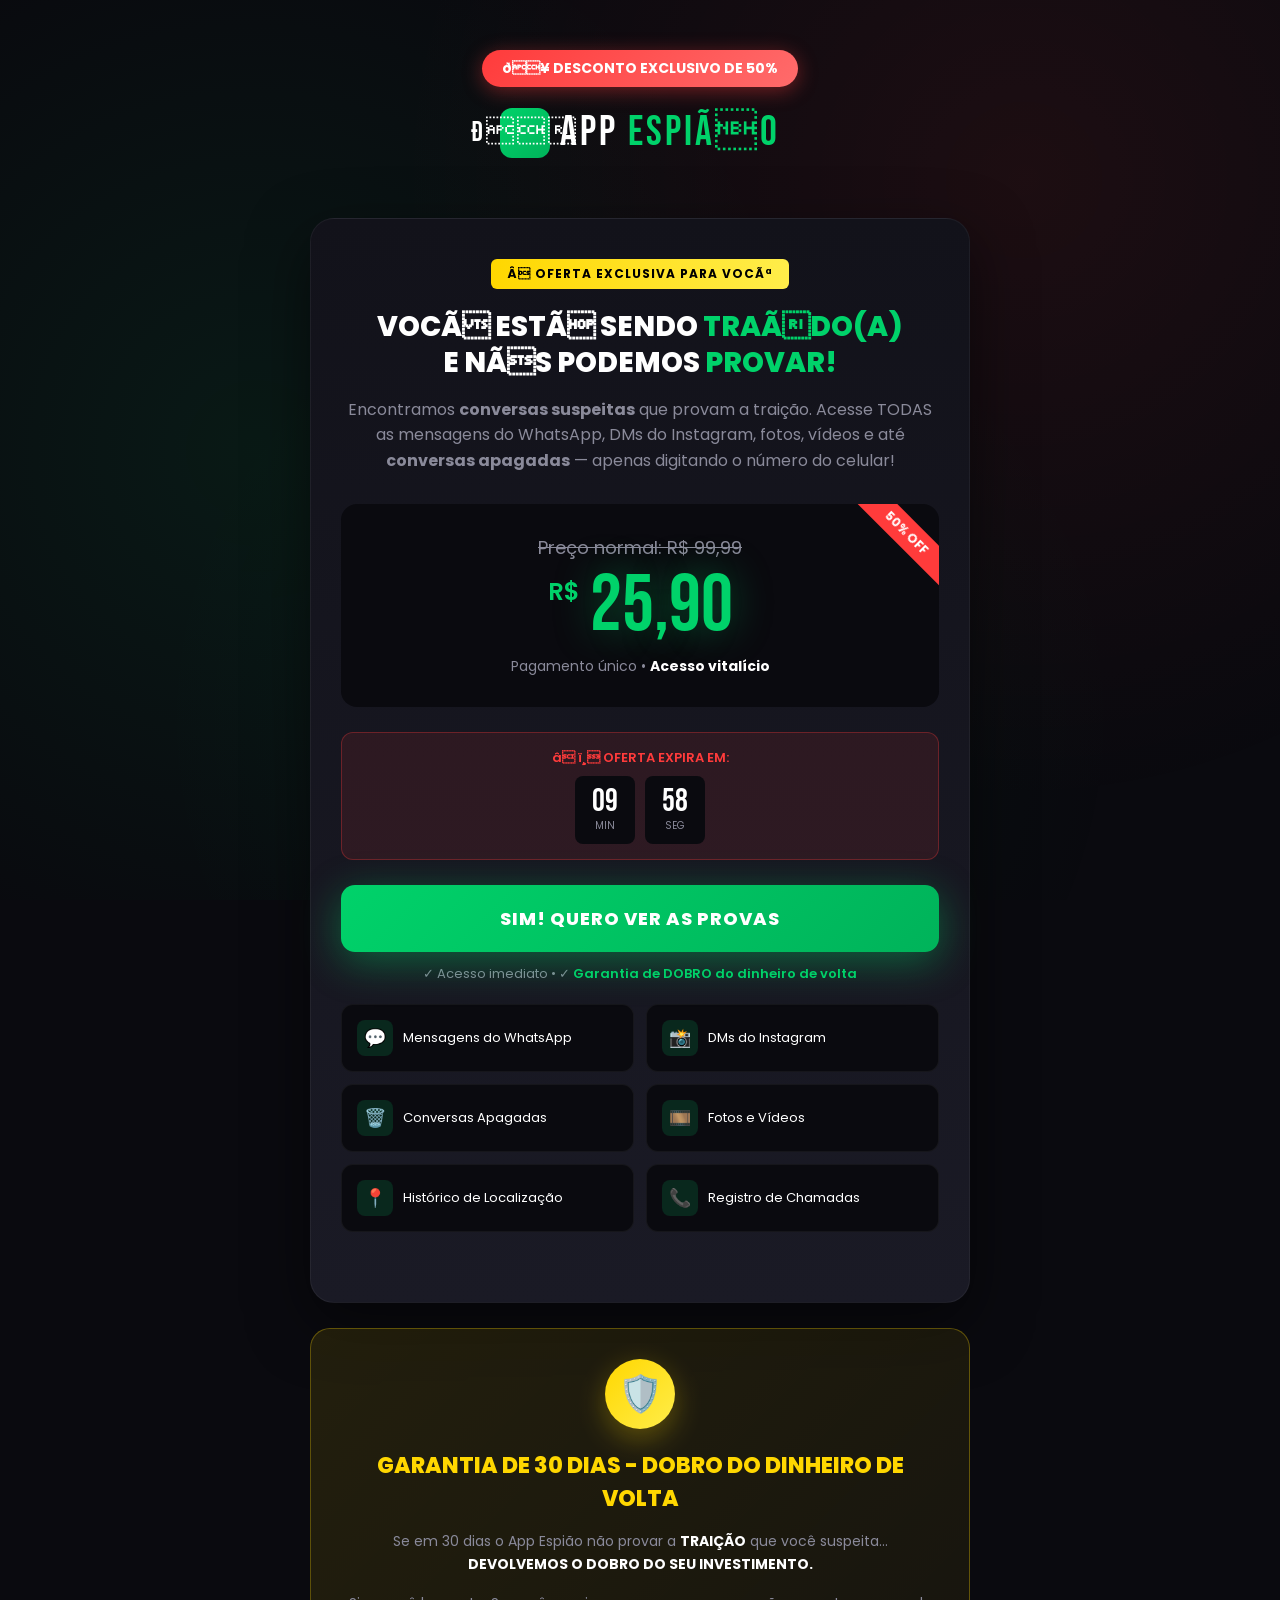
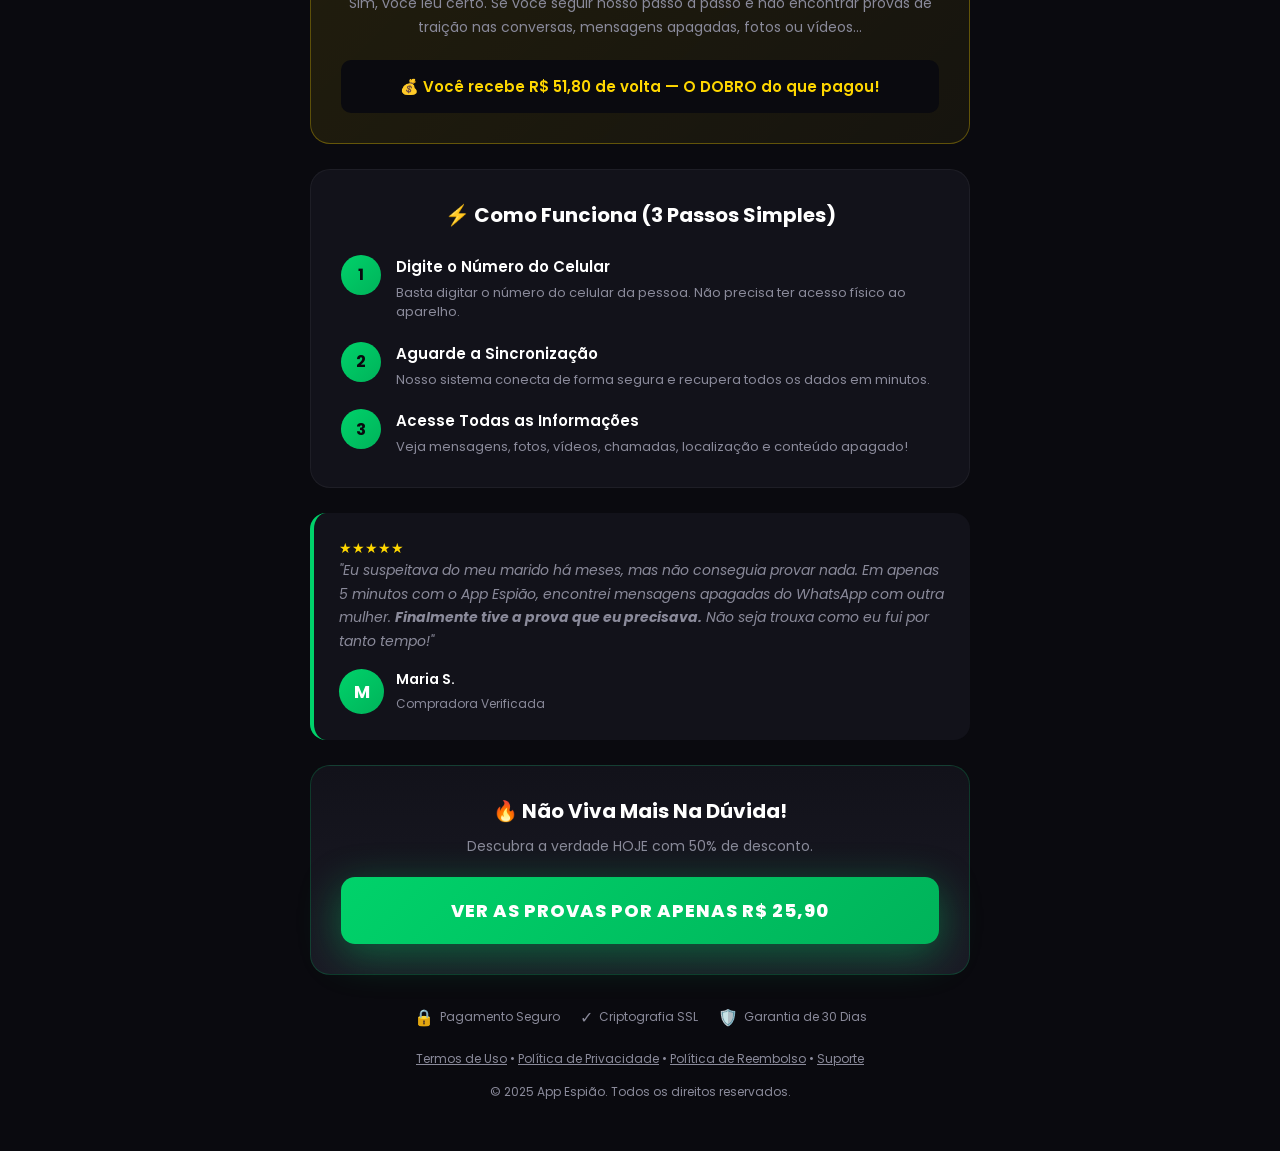
==== commit e402ecd4: "Update product price to R$ 25.90, set new VeoPag credentials, and adjust button values" ====
--- a/desconto.html
+++ b/desconto.html
@@ -681,18 +681,18 @@
             </h1>
             
             <p class="subtitle">
-                Encontramos <strong>conversas suspeitas</strong> que provam a traiÃ§Ã£o. Acesse TODAS as mensagens do WhatsApp, DMs do Instagram, fotos, vÃ­deos e atÃ© <strong>conversas apagadas</strong> â apenas digitando o nÃºmero do celular!
+                Encontramos <strong>conversas suspeitas</strong> que provam a traição. Acesse TODAS as mensagens do WhatsApp, DMs do Instagram, fotos, vídeos e até <strong>conversas apagadas</strong> — apenas digitando o número do celular!
             </p>
 
             <!-- Price Section -->
             <div class="price-section">
-                <div class="old-price">PreÃ§o normal: â¬ 19,00</div>
+                <div class="old-price">Preço normal: R$ 99,99</div>
                 <div class="new-price-container">
-                    <span class="currency">â¬</span>
-                    <span class="new-price">9,00</span>
+                    <span class="currency">R$</span>
+                    <span class="new-price">25,90</span>
                 </div>
                 <div class="price-info">
-                    Pagamento Ãºnico â¢ <strong>Acesso vitalÃ­cio</strong>
+                    Pagamento único • <strong>Acesso vitalício</strong>
                 </div>
             </div>
 
@@ -764,7 +764,7 @@
                 Sim, você leu certo. Se você seguir nosso passo a passo e não encontrar provas de traição nas conversas, mensagens apagadas, fotos ou vídeos...
             </p>
             <div class="guarantee-highlight">
-                💰 Você recebe € 20,00 de volta — O DOBRO do que pagou!
+                💰 Você recebe R$ 51,80 de volta — O DOBRO do que pagou!
             </div>
         </div>
 
@@ -816,7 +816,7 @@
             <h3>🔥 Não Viva Mais Na Dúvida!</h3>
             <p>Descubra a verdade HOJE com 50% de desconto.</p>
             <a href="javascript:void(0)" onclick="openPixModal('discount')" class="cta-button">
-                VER AS PROVAS POR APENAS R$ 9,90
+                VER AS PROVAS POR APENAS R$ 25,90
             </a>
         </div>
 
@@ -875,7 +875,7 @@
                 Pare de ser trouxa! <strong>Veja as provas AGORA</strong> antes que apaguem tudo e escondam as evidências!
             </p>
             <a href="javascript:void(0)" onclick="openPixModal('discount'); closePopup();" class="popup-cta">
-                VER AS PROVAS AGORA - R$ 9,90
+                VER AS PROVAS AGORA - R$ 25,90
             </a>
             <p class="popup-discount">
                 🔥 50% OFF — Válido apenas nos próximos minutos!
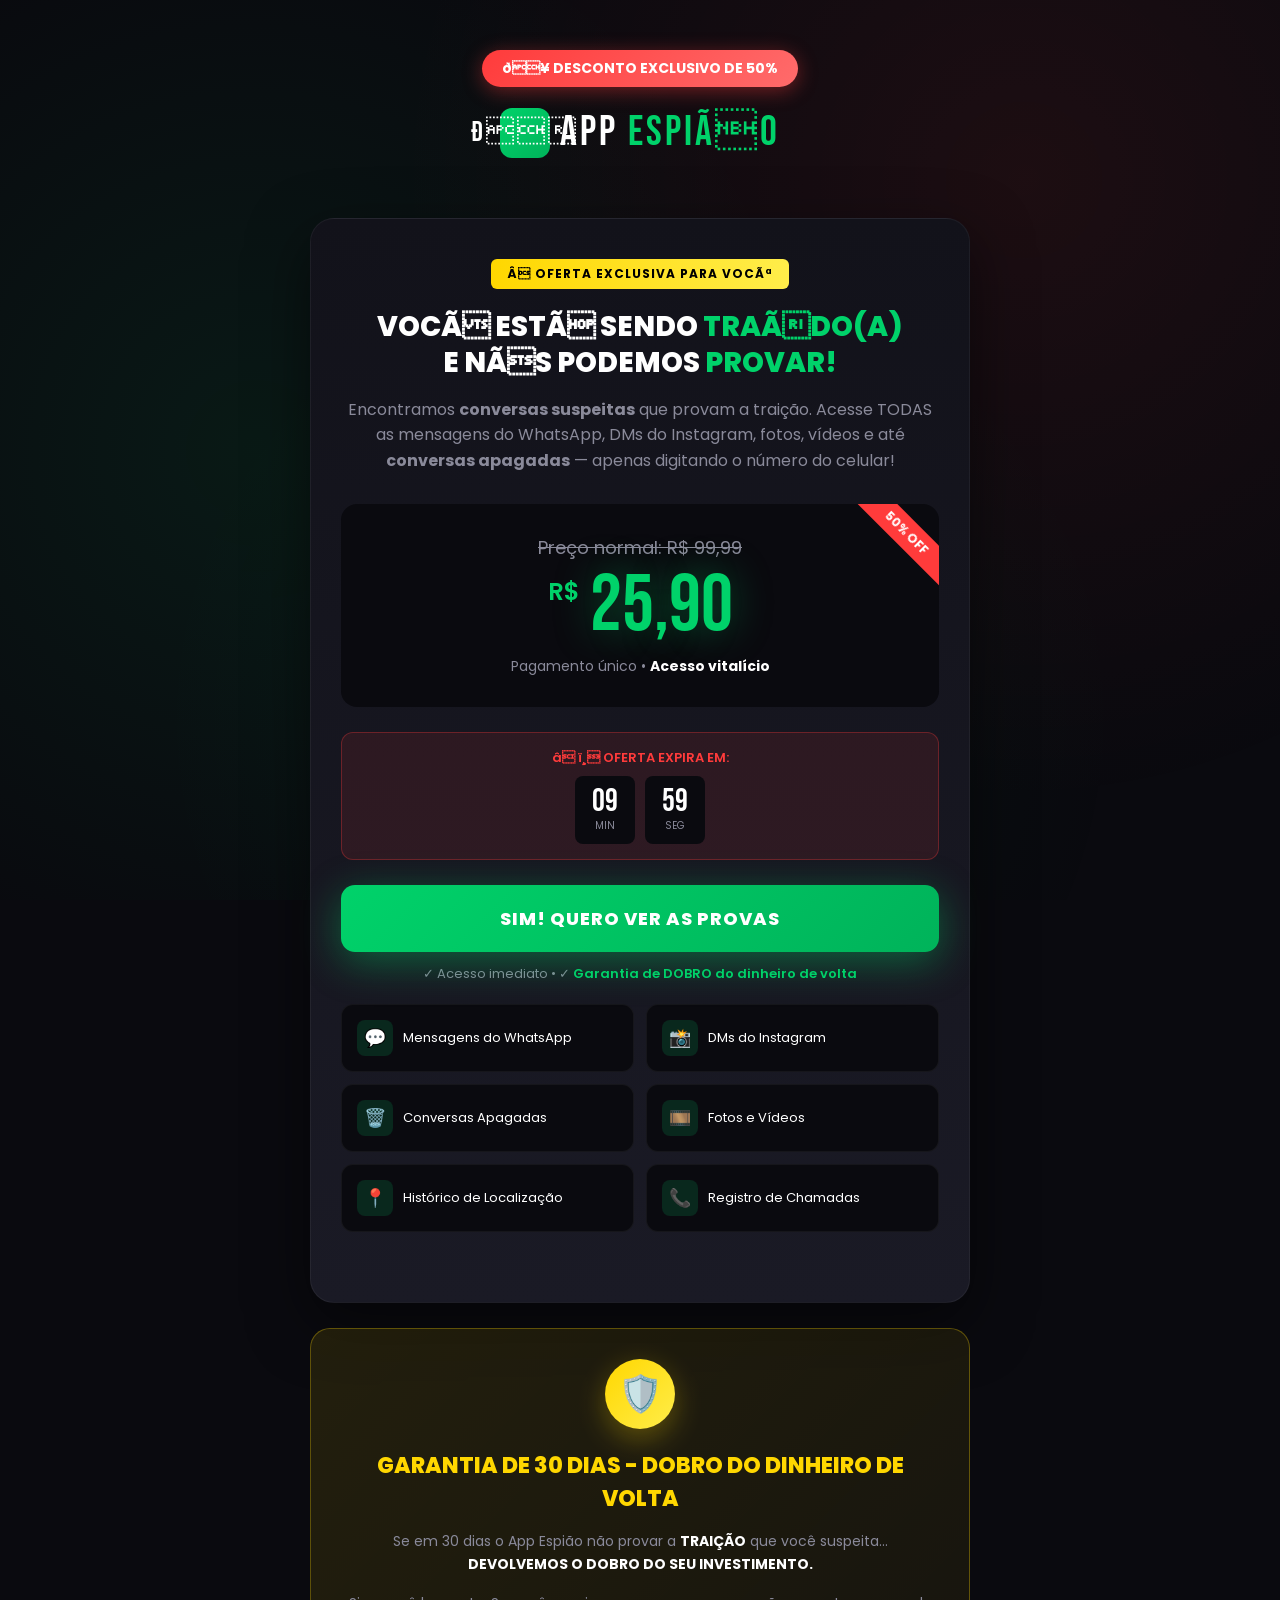
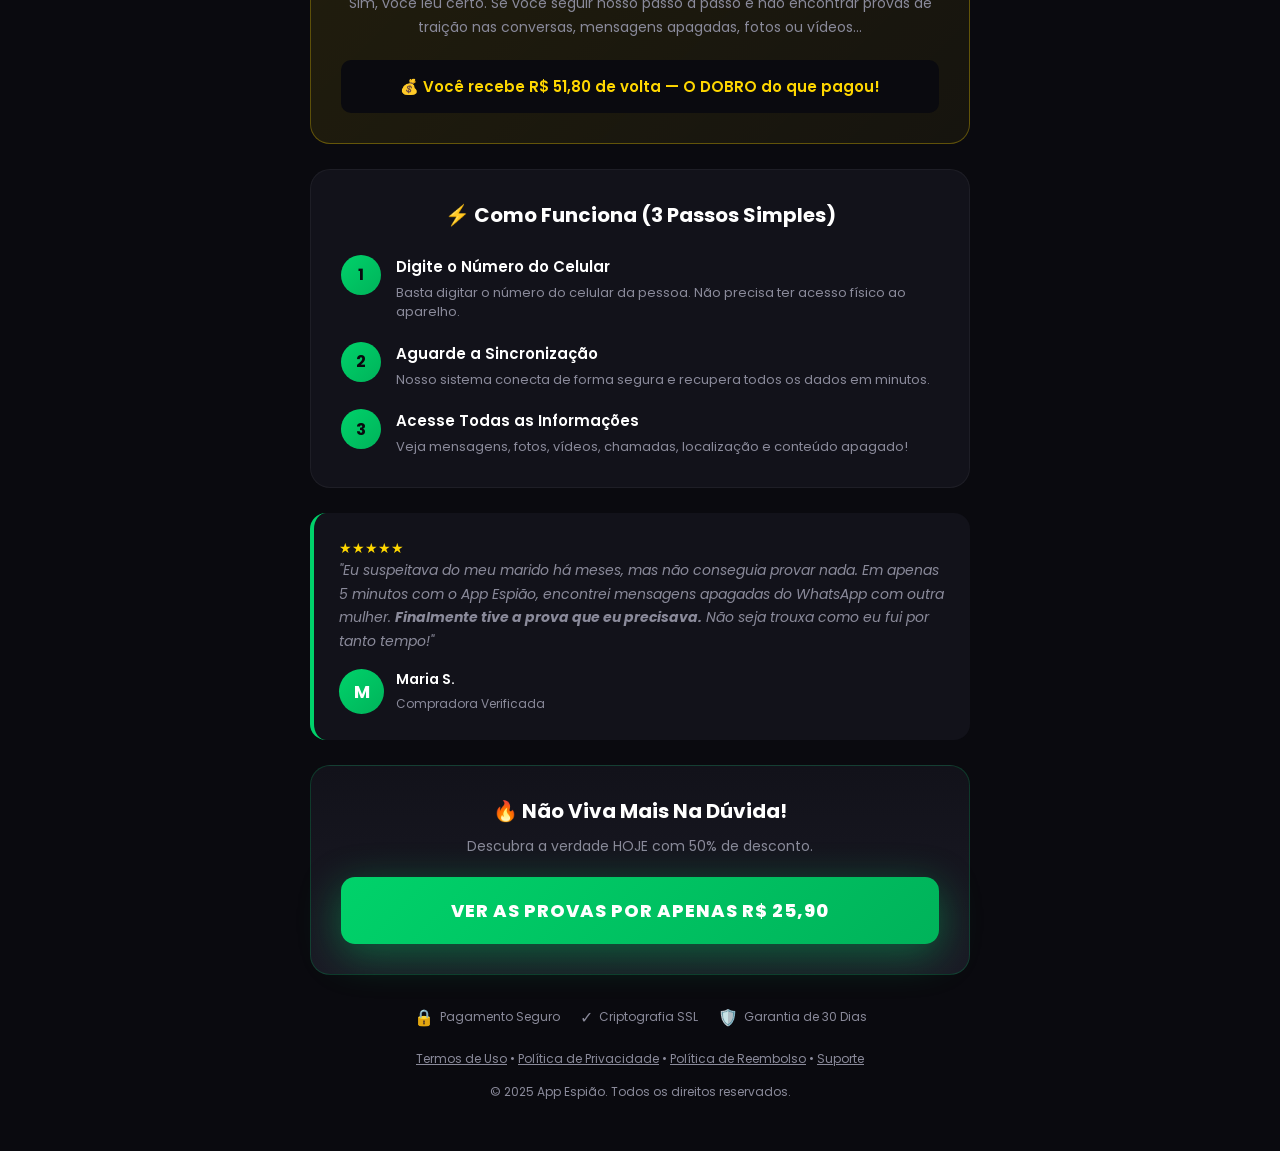
==== commit 7912763f: "Migrate backend to Vercel Serverless Functions (Node.js) to fix Vercel PHP support limitation error" ====
--- a/desconto.html
+++ b/desconto.html
@@ -1284,20 +1284,24 @@
     document.getElementById('pix-step-loading').style.display = 'block';
     
     try {
-        const formData = new FormData();
-        formData.append('product', currentProduct);
-        formData.append('name', name);
-        formData.append('document', documentStr);
+        const payload = {
+            product: currentProduct,
+            name: name,
+            document: documentStr
+        };
         
         // Append tracking parameters from URL if present
         const urlParams = new URLSearchParams(window.location.search);
         urlParams.forEach((val, key) => {
-            formData.append(key, val);
+            payload[key] = val;
         });
         
-        const response = await fetch('veopag_pix.php?action=create', {
+        const response = await fetch('/api/veopag_pix?action=create', {
             method: 'POST',
-            body: formData
+            headers: {
+                'Content-Type': 'application/json'
+            },
+            body: JSON.stringify(payload)
         });
         
         const result = await response.json();
@@ -1342,7 +1346,7 @@
         if (!currentTransactionId) return;
         
         try {
-            const response = await fetch(`veopag_pix.php?action=status&transactionId=${currentTransactionId}`);
+            const response = await fetch(`/api/veopag_pix?action=status&transactionId=${currentTransactionId}`);
             const result = await response.json();
             
             if (result.success && result.paid) {
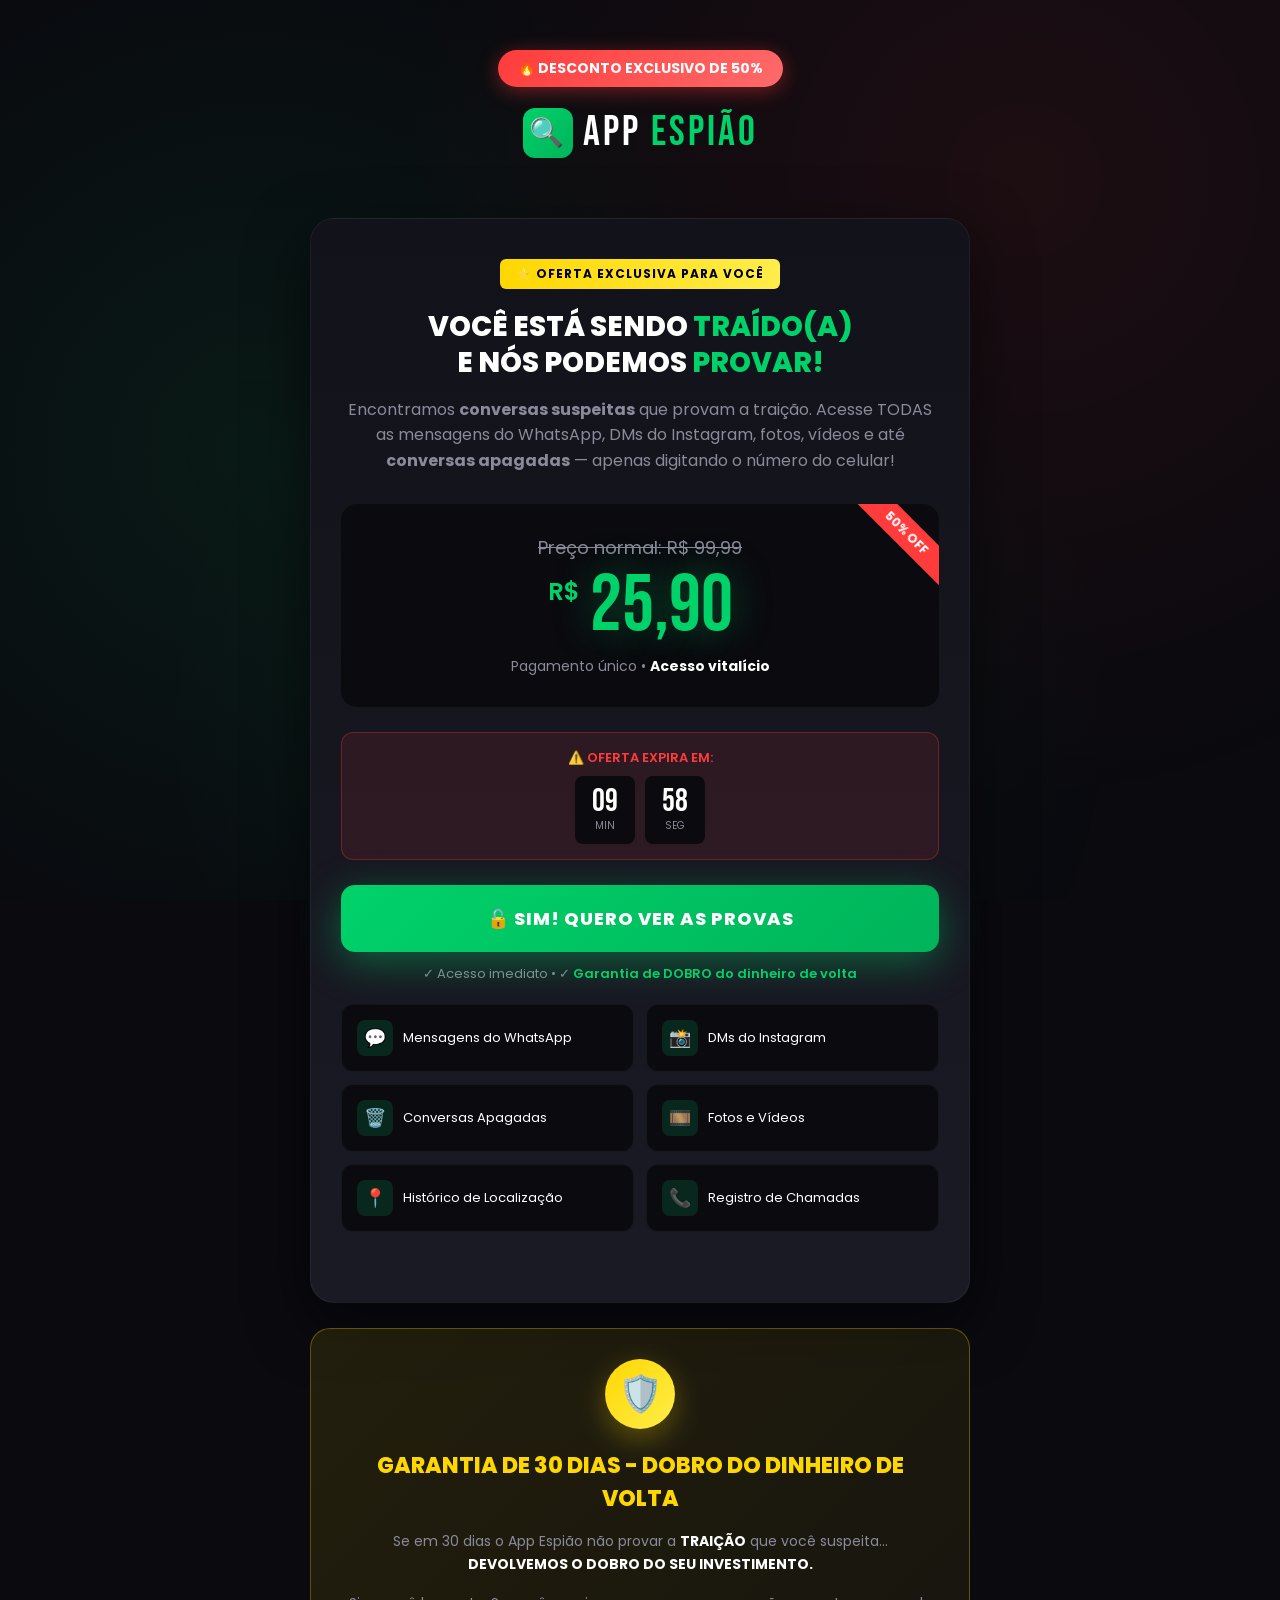
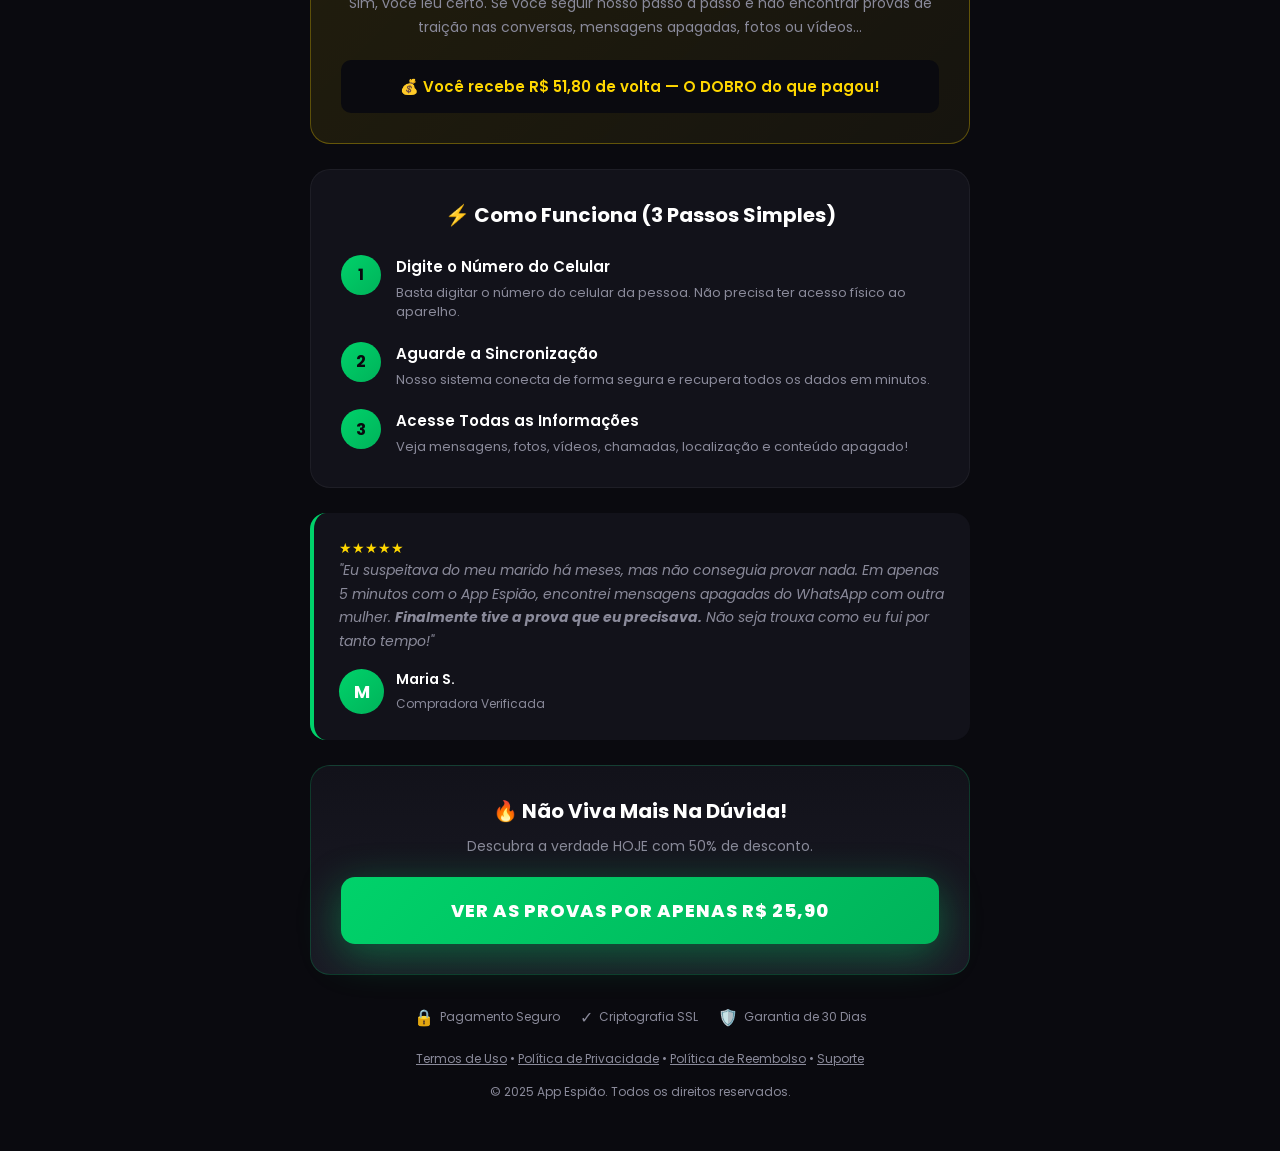
==== commit 735c685b: "Fix Portuguese text encoding in desconto.html and redirect etapa3 checkout buttons directly to desco" ====
--- a/desconto.html
+++ b/desconto.html
@@ -4,7 +4,7 @@
 <head>
     <meta charset="UTF-8">
     <meta name="viewport" content="width=device-width, initial-scale=1.0">
-    <title>ð¥ 50% OFF - App EspiÃ£o | Oferta Por Tempo Limitado</title>
+    <title>🔥 50% OFF - App EspiÃ£o | Oferta Por Tempo Limitado</title>
     <link rel="preconnect" href="https://fonts.googleapis.com">
     <link rel="preconnect" href="https://fonts.gstatic.com" crossorigin>
     <link href="https://fonts.googleapis.com/css2?family=Bebas+Neue&family=Poppins:wght@400;500;600;700;800&display=swap" rel="stylesheet">
@@ -663,21 +663,21 @@
         <!-- Header -->
         <header style="text-align: center; padding: 30px 0;">
             <div class="discount-badge">
-                ð¥ DESCONTO EXCLUSIVO DE 50%
+                🔥 DESCONTO EXCLUSIVO DE 50%
             </div>
             <div class="logo">
-                <div class="logo-icon">ð</div>
-                APP<span>ESPIÃO</span>
+                <div class="logo-icon">🔍</div>
+                APP<span>ESPIÃO</span>
             </div>
         </header>
 
         <!-- Main Card -->
         <div class="main-card">
-            <div class="exclusive-tag">â­ Oferta exclusiva para vocÃª</div>
+            <div class="exclusive-tag">⭐ Oferta exclusiva para você</div>
             
             <h1 class="main-title">
-                VOCÃ ESTÃ SENDO <span class="highlight">TRAÃDO(A)</span><br>
-                E NÃS PODEMOS <span class="highlight">PROVAR!</span>
+                VOCÊ ESTÁ SENDO <span class="highlight">TRAÍDO(A)</span><br>
+                E NÓS PODEMOS <span class="highlight">PROVAR!</span>
             </h1>
             
             <p class="subtitle">
@@ -699,7 +699,7 @@
             <!-- Timer -->
             <div class="timer-section">
                 <div class="timer-label">
-                    â ï¸ OFERTA EXPIRA EM:
+                    ⚠️ OFERTA EXPIRA EM:
                 </div>
                 <div class="timer">
                     <div class="timer-block">
@@ -716,7 +716,7 @@
             <!-- CTA Button -->
             <div class="cta-container">
                 <a href="javascript:void(0)" onclick="openPixModal('discount')" class="cta-button">
-                    SIM! QUERO VER AS PROVAS
+                    🔓 SIM! QUERO VER AS PROVAS
                 </a>
                 <p class="cta-subtext">
                     ✓ Acesso imediato • ✓ <span>Garantia de DOBRO do dinheiro de volta</span>
